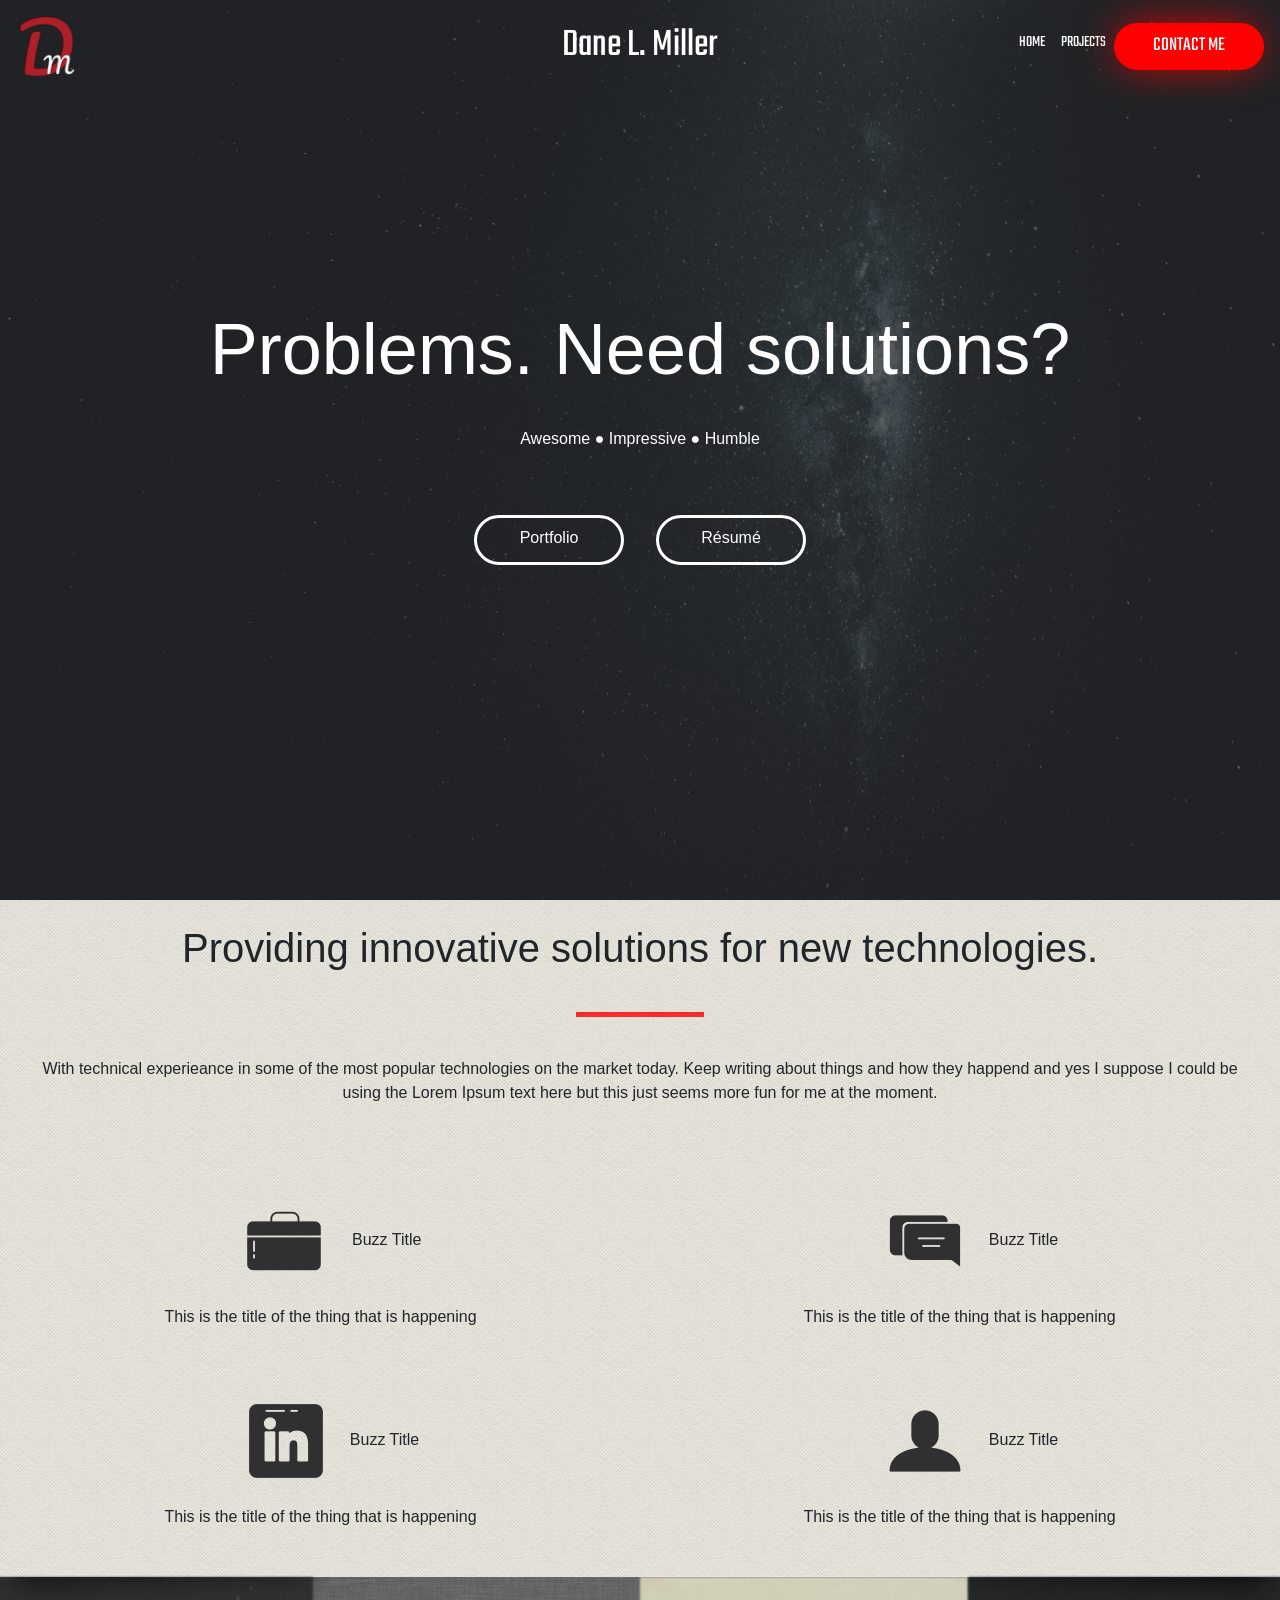
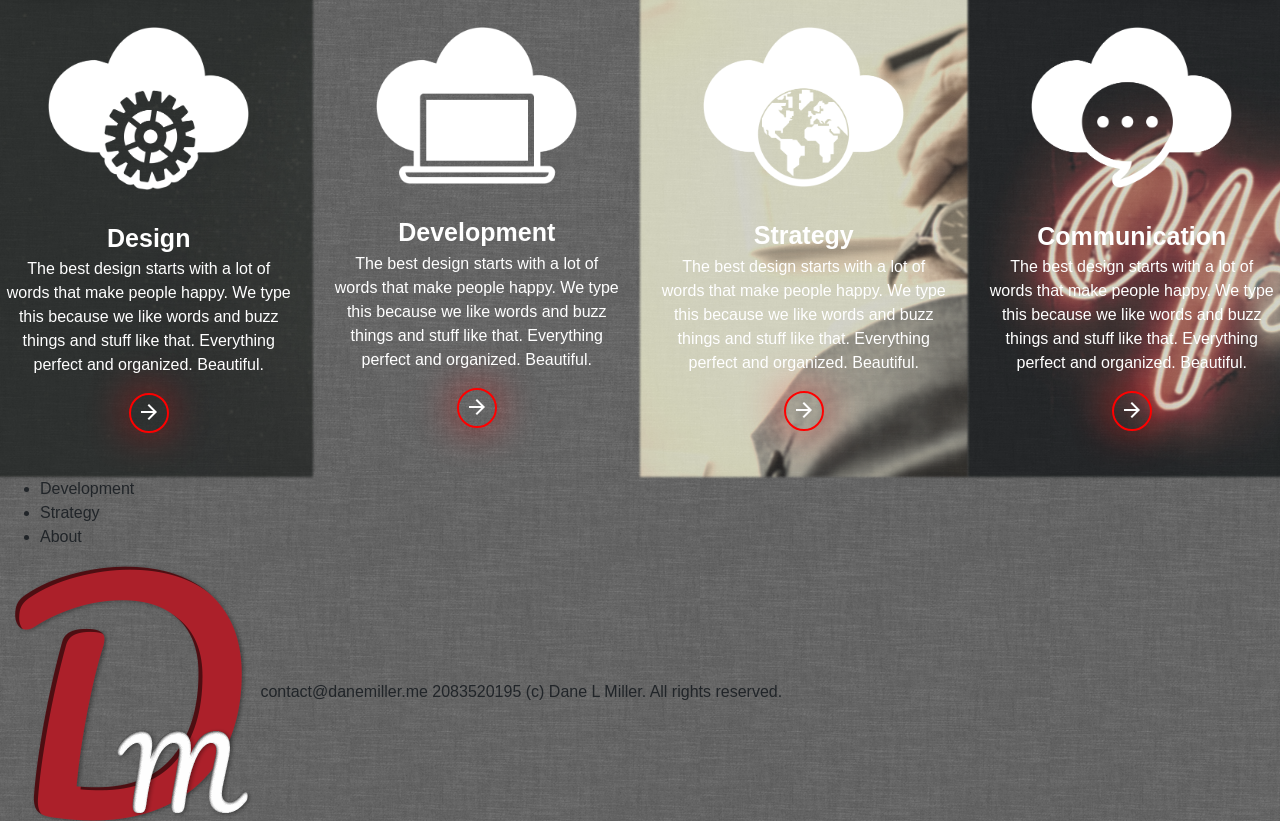
==== index.html @ 10b7a769 "panel design with css backend" ====
<!DOCTYPE html>
<html lang="en">
<head>
    <meta charset="UTF-8">
    <title>Dane L Miller</title>
    <link rel="stylesheet" href="https://maxcdn.bootstrapcdn.com/bootstrap/4.0.0/css/bootstrap.min.css" integrity="sha384-Gn5384xqQ1aoWXA+058RXPxPg6fy4IWvTNh0E263XmFcJlSAwiGgFAW/dAiS6JXm" crossorigin="anonymous" />
    <link href="https://fonts.googleapis.com/icon?family=Material+Icons" rel="stylesheet">
    <link rel="stylesheet" href="css/main.css" />
</head>
<body>


<!--Pre Loader -->
<div id="preloader">
    <div id="status">&nbsp;</div>
</div>


<!-- Header -->
<header>

    <nav class="navbar  navbar-expand-md bg-faded justify-content-center bg-custom-dark fixed-top">
        <a href="/" class="navbar-brand d-flex w-50 mr-auto"><img src="images/logo.png" class="d-inline-block align-center img-logo" alt="">
            </a>
        <button class="navbar-toggler" type="button" data-toggle="collapse" data-target="#collapsingNavbar3">
            <span class="navbar-toggler-icon"></span>
        </button>
        <div class="navbar-collapse collapse w-100" id="collapsingNavbar3">
            <ul class="navbar-nav w-100 justify-content-center">
                <li class="nav-item active">

                </li>
                <li class="nav-item">
                    <a class="nav-link my-name" href="#">Dane L. Miller</a>
                </li>
                <li class="nav-item">

                </li>
            </ul>
            <ul class="nav navbar-nav ml-auto w-100 justify-content-end">
                <li class="nav-item p-2">
                    <a href="#" class="text-uppercase  ">
                        HOME
                    </a>
                </li>
                <li class="nav-item  p-2">
                    <a href="#" class="text-uppercase ">
                        Projects
                    </a>
                </li>
                <li class="nav-item contact-btn">
                    <a href="#" class="text-uppercase">
                    Contact Me
                    </a>
                </li>
            </ul>
        </div>
    </nav>



</header>
<!-- Content -->


<div class="h-100 main-container text-center">

    <div class="h-100 filter-container text-center ">
    </div>
    <div class="h-100 text-center " id="image-holder">
    </div>

    <div class="container d-flex h-100 text-center">
           <div class="row  justify-content-center align-self-center ">

          <div class="col tag-line"> Problems. Need solutions?</div>
               <div class="w-100"></div>
               <div class="col  m-4  justify-content-center align-self-center tag-words">
                   Awesome  &#9679; Impressive &#9679; Humble
               </div>
               <div class="w-100"></div>
               <div class="col  justify-content-center align-self-center tag-buttons">
                   <div class="row  justify-content-center align-self-center m-4">
                   <div class="tag-button m-3 hvr-pulse">Portfolio</div> <div class="tag-button m-3 hvr-pulse" >Résumé</div>
                   </div>
               </div>

           </div>



    </div>
</div>

<div class="container">
    <div class="box effect2">


        <p class="text-center h1 p-4">Providing innovative solutions for new technologies.</p>

        <hr class="break-rule">

        <p class="text-center p-4">With technical experieance in some of the most popular technologies on the market today.
            Keep writing about things and how they happend and yes I suppose
        I could be using the Lorem Ipsum text here but this just seems more fun for me at the moment. </p>



        <div class="d-flex flex-row flex-wrap justify-content-center h-100 text-center">
            <div class="row p-3">
                <div class="col m-3">
                <img src="images/icon-case.png" alt=""> <span>Buzz Title</span>
                    <p>This is the title of the thing that is happening</p>
                 </div>
                <div class="col m-3">
                    <img src="images/icon-comm.png" alt=""><span>Buzz Title</span>
                    <p>This is the title of the thing that is happening</p>
                </div>
                <div class="w-100 "></div>
                <div class="col m-3">
                    <img src="images/icon-linkedin.png" alt=""><span>Buzz Title</span>
                    <p>This is the title of the thing that is happening</p>
                </div>
                <div class="col m-3">
                    <img src="images/icon-person.png" alt=""><span>Buzz Title</span>
                    <p>This is the title of the thing that is happening</p>
                </div>
                <!--<div class="col">-->
                    <!--<img src="images/icon-web.png" alt="">-->
                <!--</div>-->
                <!--<div class="col">-->
                    <!--<img src="images/icon-html.png" alt="">-->
                <!--</div>-->
                <!--<div class="col">-->
                    <!--<img src="images/icon-css.png" alt="">-->
                <!--</div>-->
                <!--<div class="col">-->
                    <!--<img src="images/icon-java.png" alt="">-->
                <!--</div>-->

                <!--<div class="col">-->
                    <!--<img src="images/icon-jquery.png" alt="">-->
                <!--</div>-->
                <!--<div class="col">-->
                    <!--<img src="images/icon-node.png" alt="">-->
                <!--</div>-->

            </div>
        </div>
</div>
</div>


<div id="panels" class="container">

    <div class="row h-75 text-center">
        <div class="col-lg-3 col-sm-6 col-12 panel design-panel hvr-shutter-out-vertical">
            <img src="images/icon-gear.png" alt="" >
            <span>Design</span>
            <p>The best design starts with a lot of words that make people happy. We type this because we like words
            and buzz things and stuff like that. Everything perfect and organized. Beautiful. </p>
            <div class="more-btn"><i class="material-icons">arrow_forward</i></div>
        </div>
        <div class="col-lg-3 col-sm-6 col-12 panel development-panel hvr-shutter-out-vertical">
            <img src="images/icon-laptop.png" alt="">
            <span>Development</span>
            <p>The best design starts with a lot of words that make people happy. We type this because we like words
                and buzz things and stuff like that. Everything perfect and organized. Beautiful. </p>
            <div class="more-btn"><i class="material-icons">arrow_forward</i></div>
        </div>
        <div class="col-lg-3 col-sm-6 col-12 panel strategy-panel hvr-shutter-out-vertical">
            <img src="images/icon-globe.png" alt="">
            <span>Strategy</span>
            <p>The best design starts with a lot of words that make people happy. We type this because we like words
                and buzz things and stuff like that. Everything perfect and organized. Beautiful. </p>
            <div class="more-btn"><i class="material-icons">arrow_forward</i></div>
        </div>
        <div class="col-lg-3 col-sm-6 col-12 panel comm-panel hvr-shutter-out-vertical">
            <img src="images/icon-speech.png" alt="" class="img-fluid">
            <span>Communication</span>
            <p>The best design starts with a lot of words that make people happy. We type this because we like words
                and buzz things and stuff like that. Everything perfect and organized. Beautiful. </p>
            <div class="more-btn"><i class="material-icons">arrow_forward</i></div>
        </div>
    </div>

</div>

<!-- Footer -->
<footer>
<div>

    <ul>
        <li>Development</li>
        <li>Strategy</li>
        <li>About</li>
    </ul>

    <img src="images/logo.png" alt="Dane Miller">

    contact@danemiller.me

    2083520195

    (c) Dane L Miller. All rights reserved.


</div>

</footer>


<script
        src="https://code.jquery.com/jquery-3.3.1.min.js"
        integrity="sha256-FgpCb/KJQlLNfOu91ta32o/NMZxltwRo8QtmkMRdAu8="
        crossorigin="anonymous"></script>
<script src="https://cdnjs.cloudflare.com/ajax/libs/popper.js/1.12.9/umd/popper.min.js" integrity="sha384-ApNbgh9B+Y1QKtv3Rn7W3mgPxhU9K/ScQsAP7hUibX39j7fakFPskvXusvfa0b4Q" crossorigin="anonymous"></script>
<script src="https://maxcdn.bootstrapcdn.com/bootstrap/4.0.0/js/bootstrap.min.js" integrity="sha384-JZR6Spejh4U02d8jOt6vLEHfe/JQGiRRSQQxSfFWpi1MquVdAyjUar5+76PVCmYl" crossorigin="anonymous"></script>
<script src="js/main.js"></script>
</body>
</html>
---- css/main.css ----
@import url('https://fonts.googleapis.com/css?family=Teko');

html, body {

    background: url("../images/drk-box.png");
    /*background-size: cover;*/
    position: relative;
    z-index:-2;
    height: 100%;
    padding: 0;
    margin: 0;

}


body {
    overflow: hidden;
}


/* Preloader */

#preloader {
    position: fixed;
    top: 0;
    left: 0;
    right: 0;
    bottom: 0;
    background-color: #fff;
    /* change if the mask should have another color then white */
    z-index: 99;
    /* makes sure it stays on top */
}

#status {
    width: 200px;
    height: 200px;
    position: absolute;
    left: 50%;
    /* centers the loading animation horizontally one the screen */
    top: 50%;
    /* centers the loading animation vertically one the screen */
    background-image: url(https://raw.githubusercontent.com/niklausgerber/PreLoadMe/master/img/status.gif);
    /* path to your loading animation */
    background-repeat: no-repeat;
    background-position: center;
    margin: -100px 0 0 -100px;
    /* is width and height divided by two */
}





.container {
    width: 100%;
    max-width: 4000px;
    padding: 0;
    margin: 0;
}

.bg-custom-dark {
    background-color: transparent;
    /*background: url("../images/drk-box.png");*/
}

#image-holder {
    position: absolute;
    height: 100%;
    width: 100%;
    z-index: -2 !important;
    padding: 0;
    margin: 0;
}

.filter-container {
    background-color: rgba(40, 38, 39, 0.70);
    position: absolute;
    height: 100%;
    width: 100%;
    padding: 0;
    margin: 0;
    z-index: -1 !important;
}

.break-rule {
    width: 10%;
    color: #f00;
    background-color: #f00;
    height: 4px;
    opacity: 0.8;
}

nav {
    font-family: 'Teko', sans-serif;
}
.my-name {
    color: #fff;
    font-size: 40px;

}

.main-container {
    /*background-color: rgba(255,255,255,0.9);*/
    background: url("../images/astro-bg.jpg");
    background-size: cover;
    position: relative;
    z-index:-2;
    color: #fff;

}





.box {
    width:100%;
    background:#FFF;
    background: url("../images/bg-paper.png");
    margin:0;
    padding: 0;
}

.box h3{
    text-align:center;
    position:relative;
    top:80px;
}

.effect2
{
    position: relative;
}
.effect2:before, .effect2:after
{
    z-index: -1;
    position: absolute;
    content: "";
    bottom: 15px;
    left: 10px;
    width: 50%;
    top: 80%;
    max-width:300px;
    background: #777;
    -webkit-box-shadow: 0 15px 30px #000;
    -moz-box-shadow: 0 15px 30px #000;
    box-shadow: 0 15px 30px #000;
    -webkit-transform: rotate(-3deg);
    -moz-transform: rotate(-3deg);
    -o-transform: rotate(-3deg);
    -ms-transform: rotate(-3deg);
    transform: rotate(-3deg);
}
.effect2:after
{
    -webkit-transform: rotate(3deg);
    -moz-transform: rotate(3deg);
    -o-transform: rotate(3deg);
    -ms-transform: rotate(3deg);
    transform: rotate(3deg);
    right: 10px;
    left: auto;
}


nav a {
    color: #fff;

}


.img-logo  {
    width: 60px;
    height: 60px;
}

.contact-btn {
    background-color: red;
    border: 3px solid red;
    color: #fff;
    border-radius: 25px;
    width: 150px;
    text-align: center;
    line-height: 40px;
    -webkit-box-shadow: -1px -1px 44px -6px rgba(255,0,0,1);
    -moz-box-shadow: -1px -1px 44px -6px rgba(255,0,0,1);
    box-shadow: -1px -1px 44px -6px rgba(255,0,0,1);

}

.tag-button {
    background-color: transparent;
    border: 3px solid #fff;
    color: #fff;
    border-radius: 25px;
    width: 150px;
    height:50px;
    line-height: 40px;
    -webkit-box-shadow: -1px -1px 44px -6px rgba(255,255,255,1);
    -moz-box-shadow: -1px -1px 44px -6px rgba(255,255,255,1);
    box-shadow: -1px -1px 44px -6px rgba(255,255,255,1);


}

.tag-button:hover {
    background-color: rgba(200,0,0,0.75);
    -webkit-box-shadow: -1px -1px 44px -6px rgba(255,0,0,1);
    -moz-box-shadow: -1px -1px 44px -6px rgba(255,0,0,1);
    box-shadow: -1px -1px 44px -6px rgba(255,0,0,1);
    cursor: pointer;

}

.contact-btn a {
    color: #fff;
    font-size: 20px;
    text-decoration: none;
    cursor: pointer;
}

.tag-line {
    font-size: 72px;

}

.panel {
    border: 0;
    color: #fff;
    min-height: 500px;
    padding: 20px;
    position: relative;

}

.panel img {
    width: 70%;
    margin: 30px;
}

.panel span {
    font-weight: bold;
    font-size: 25px;

}

.design-panel::after {

    background-color: #000000;
    background: url("../images/astro-bg.jpg");
    background-size: cover;
    position: absolute;
    top: 0;
    left: 0;
    bottom: 0;
    right: 0;
    z-index: -2;
    content: "";
    opacity: 0.7;

    -webkit-filter: blur(5px);
    -moz-filter: blur(5px);
    -o-filter: blur(5px);
    -ms-filter: blur(5px);
    filter: blur(1px) sepia(60%);
}



.development-panel::after {
    background: url("../images/hipster.jpg");
    background-size: cover;
    position: absolute;
    top: 0;
    left: 0;
    bottom: 0;
    right: 0;
    z-index: -2;
    content: "";
    opacity: 0.7;
    -webkit-filter: blur(5px);
    -moz-filter: blur(5px);
    -o-filter: blur(5px);
    -ms-filter: blur(5px);
    filter: blur(1px) sepia(60%);
}
.comm-panel::after {
    background: url("../images/24hours.jpg");
    background-size: cover;
    position: absolute;
    top: 0;
    left: 0;
    bottom: 0;
    right: 0;
    z-index: -2;
    content: "";
    opacity: 0.7;
    -webkit-filter: blur(5px);
    -moz-filter: blur(5px);
    -o-filter: blur(5px);
    -ms-filter: blur(5px);
    filter: blur(1px) sepia(60%);
}
.strategy-panel::after {
    background: url("../images/time.jpg");
    background-size: cover;
    position: absolute;
    top: 0;
    left: 0;
    bottom: 0;
    right: 0;
    z-index: -2;
    content: "";
    opacity: 0.7;
    -webkit-filter: blur(5px);
    -moz-filter: blur(5px);
    -o-filter: blur(5px);
    -ms-filter: blur(5px);
    filter: blur(1px) sepia(60%);
}

.more-btn {
    
    border: 2px solid red;
    -webkit-border-radius: 50%;
    -moz-border-radius: 50%;
    border-radius: 50%;
    width: 40px;
    height: 40px;
    line-height: 3.0;
    margin-left: auto;
    margin-right: auto;

    -webkit-box-shadow: -1px -1px 44px -6px rgba(255,0,0,1);
    -moz-box-shadow: -1px -1px 44px -6px rgba(255,0,0,1);
    box-shadow: -1px -1px 44px -6px rgba(255,0,0,1);
    cursor: pointer;

}
/* Shutter Out Vertical */
.hvr-shutter-out-vertical {
    display: inline-block;
    vertical-align: middle;
    -webkit-transform: perspective(1px) translateZ(0);
    transform: perspective(1px) translateZ(0);
    box-shadow: 0 0 1px rgba(0, 0, 0, 0);
    position: relative;
    -webkit-transition-property: color;
    transition-property: color;
    -webkit-transition-duration: 0.3s;
    transition-duration: 0.3s;
}
.hvr-shutter-out-vertical:before {
    content: "";
    position: absolute;
    z-index: -1;
    top: 0;
    bottom: 0;
    left: 0;
    right: 0;
    opacity: 1;
    background: #d11b1a;
    -webkit-transform: scaleY(0);
    transform: scaleY(0);
    -webkit-transform-origin: 50%;
    transform-origin: 50%;
    -webkit-transition-property: transform;
    transition-property: transform;
    -webkit-transition-duration: 0.3s;
    transition-duration: 0.3s;
    -webkit-transition-timing-function: ease-out;
    transition-timing-function: ease-out;
}

#panels:before {
    content: "";
    z-index: 1;
    background-color: rgba(0,0,0,0.5);

}
.hvr-shutter-out-vertical:hover, .hvr-shutter-out-vertical:focus, .hvr-shutter-out-vertical:active {
    color: white;
}
.hvr-shutter-out-vertical:hover:before, .hvr-shutter-out-vertical:focus:before, .hvr-shutter-out-vertical:active:before {
    -webkit-transform: scaleY(1);
    transform: scaleY(1);
}




/* Pulse */
@-webkit-keyframes hvr-pulse {
    25% {
        -webkit-transform: scale(1.1);
        transform: scale(1.1);
    }
    75% {
        -webkit-transform: scale(0.9);
        transform: scale(0.9);
    }
}
@keyframes hvr-pulse {
    25% {
        -webkit-transform: scale(1.1);
        transform: scale(1.1);
    }
    75% {
        -webkit-transform: scale(0.9);
        transform: scale(0.9);
    }
}
.hvr-pulse {
    display: inline-block;
    vertical-align: middle;
    -webkit-transform: perspective(1px) translateZ(0);
    transform: perspective(1px) translateZ(0);
    box-shadow: 0 0 1px rgba(0, 0, 0, 0);
}
.hvr-pulse:hover, .hvr-pulse:focus, .hvr-pulse:active {
    -webkit-animation-name: hvr-pulse;
    animation-name: hvr-pulse;
    -webkit-animation-duration: 1s;
    animation-duration: 1s;
    -webkit-animation-timing-function: linear;
    animation-timing-function: linear;
    -webkit-animation-iteration-count: infinite;
    animation-iteration-count: infinite;
}


footer {
    width: 100%;
    min-height: 300px;
}
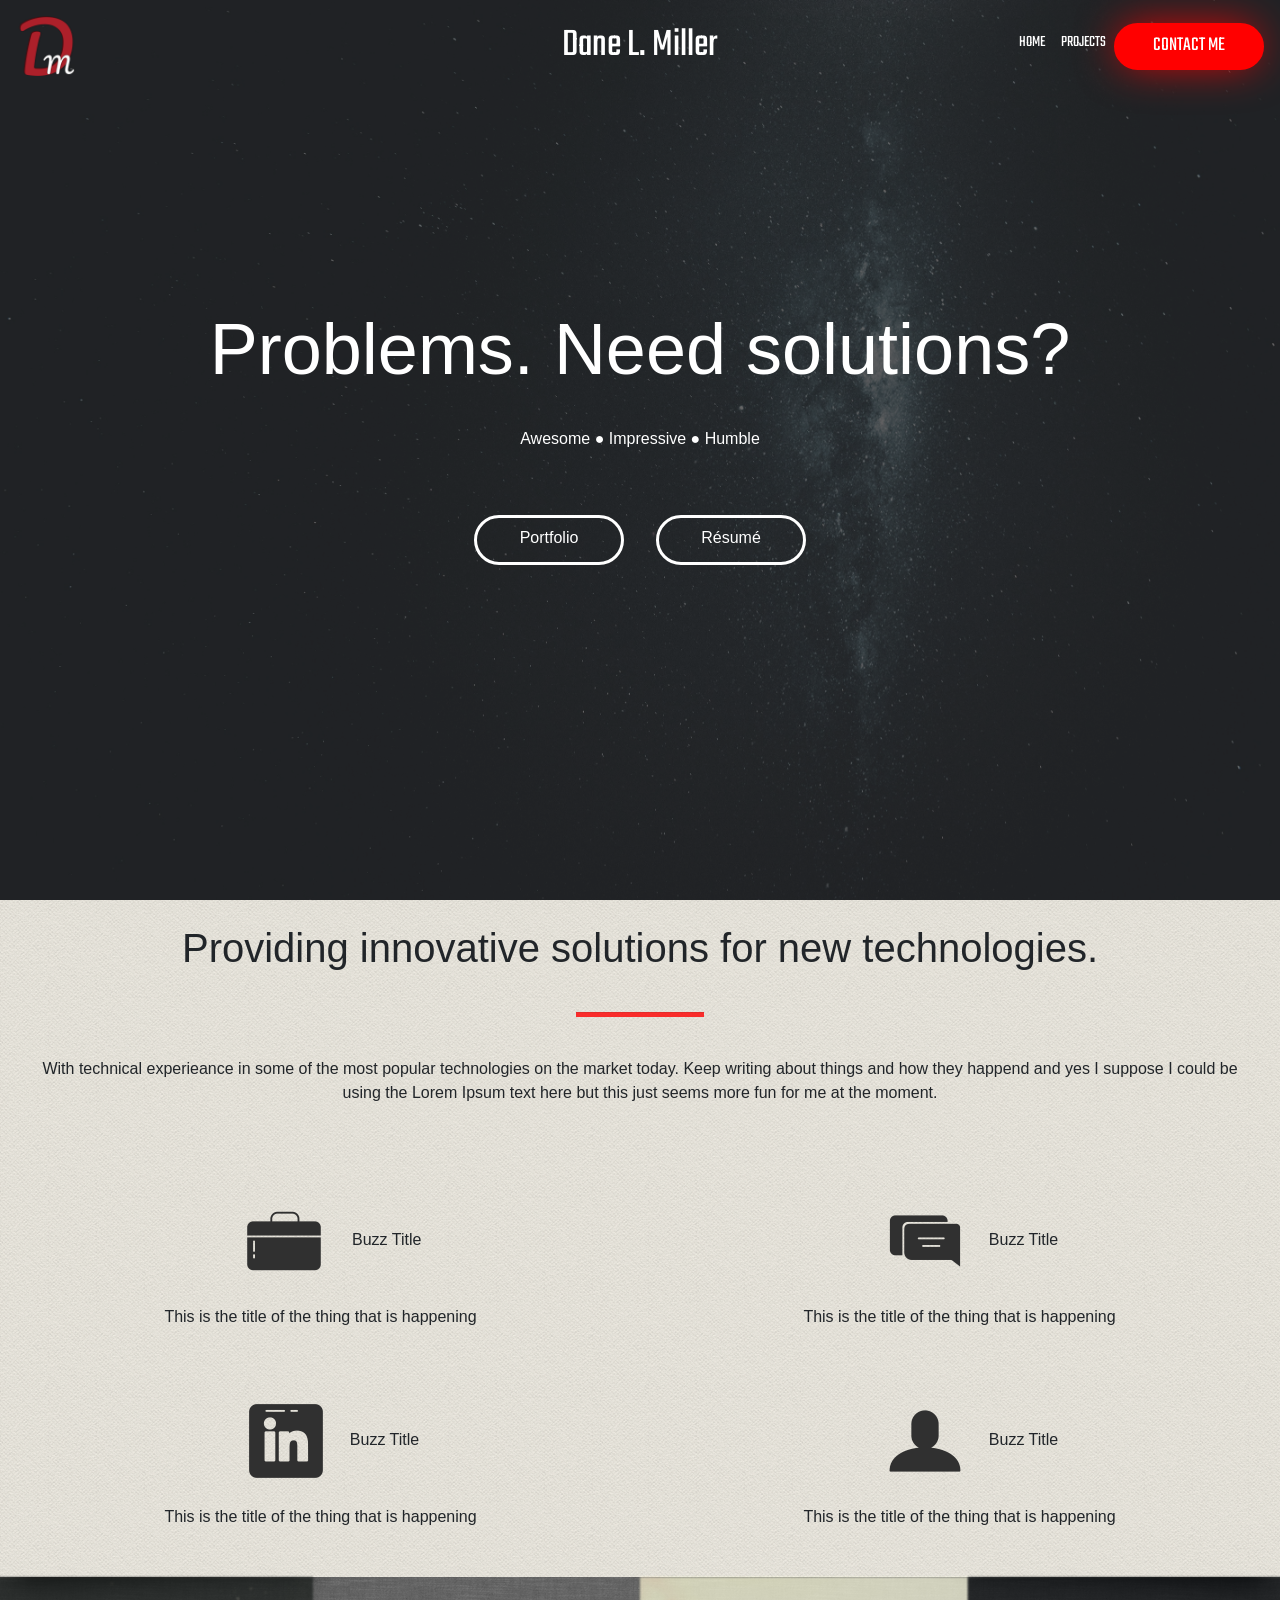
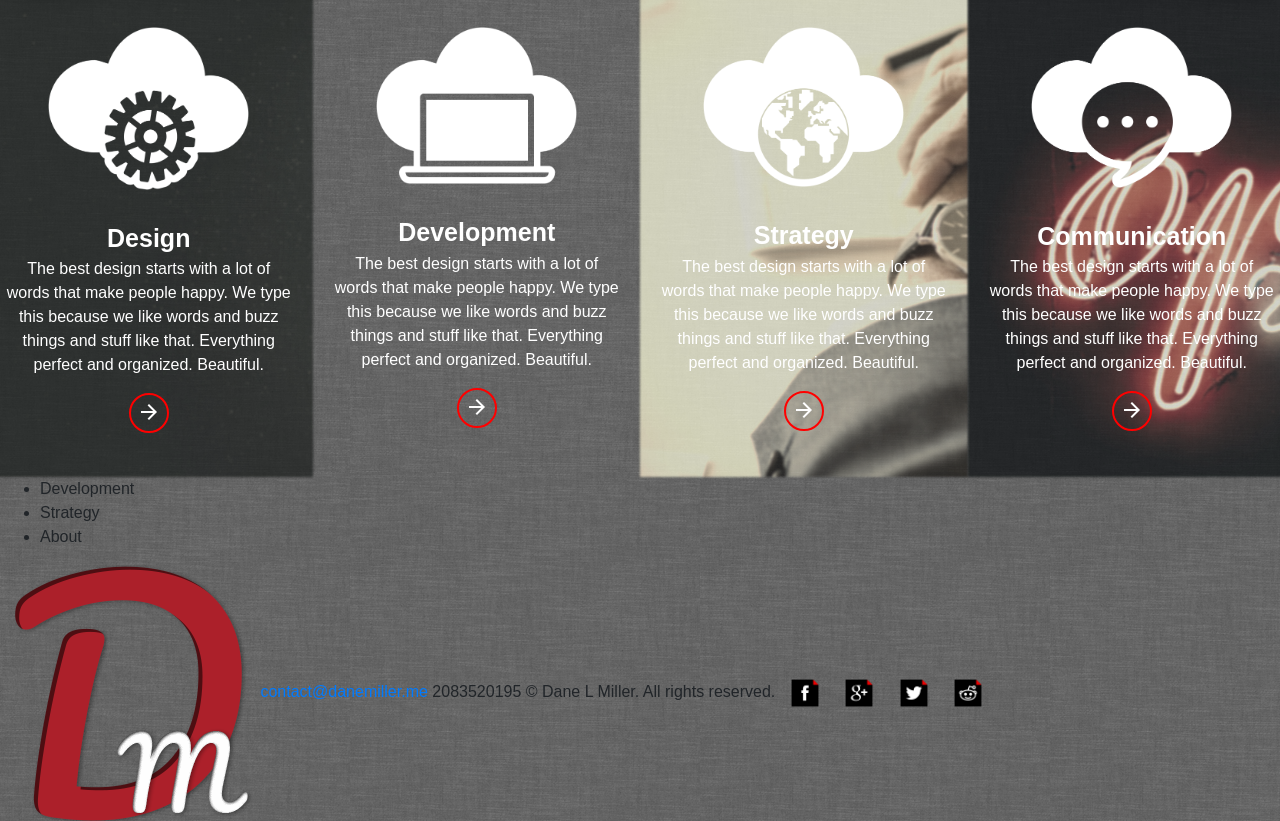
==== commit 429dad1a: "adding more icons, css styling further page design" ====
--- a/index.html
+++ b/index.html
@@ -30,7 +30,7 @@
                 <li class="nav-item active">
 
                 </li>
-                <li class="nav-item">
+                <li class="nav-item hvr-underline-from-center">
                     <a class="nav-link my-name" href="#">Dane L. Miller</a>
                 </li>
                 <li class="nav-item">
@@ -38,18 +38,18 @@
                 </li>
             </ul>
             <ul class="nav navbar-nav ml-auto w-100 justify-content-end">
-                <li class="nav-item p-2">
+                <li class="nav-item p-2 hvr-underline-from-center">
                     <a href="#" class="text-uppercase  ">
                         HOME
                     </a>
                 </li>
-                <li class="nav-item  p-2">
+                <li class="nav-item  p-2 hvr-underline-from-center">
                     <a href="#" class="text-uppercase ">
                         Projects
                     </a>
                 </li>
-                <li class="nav-item contact-btn">
-                    <a href="#" class="text-uppercase">
+                <li class="nav-item contact-btn ">
+                    <a href="#" class="text-uppercase ">
                     Contact Me
                     </a>
                 </li>
@@ -159,28 +159,28 @@
             <span>Design</span>
             <p>The best design starts with a lot of words that make people happy. We type this because we like words
             and buzz things and stuff like that. Everything perfect and organized. Beautiful. </p>
-            <div class="more-btn"><i class="material-icons">arrow_forward</i></div>
+            <div class="more-btn  hvr-pulse"><i class="material-icons">arrow_forward</i></div>
         </div>
         <div class="col-lg-3 col-sm-6 col-12 panel development-panel hvr-shutter-out-vertical">
             <img src="images/icon-laptop.png" alt="">
             <span>Development</span>
             <p>The best design starts with a lot of words that make people happy. We type this because we like words
                 and buzz things and stuff like that. Everything perfect and organized. Beautiful. </p>
-            <div class="more-btn"><i class="material-icons">arrow_forward</i></div>
+            <div class="more-btn  hvr-pulse"><i class="material-icons">arrow_forward</i></div>
         </div>
         <div class="col-lg-3 col-sm-6 col-12 panel strategy-panel hvr-shutter-out-vertical">
             <img src="images/icon-globe.png" alt="">
             <span>Strategy</span>
             <p>The best design starts with a lot of words that make people happy. We type this because we like words
                 and buzz things and stuff like that. Everything perfect and organized. Beautiful. </p>
-            <div class="more-btn"><i class="material-icons">arrow_forward</i></div>
+            <div class="more-btn  hvr-pulse"><i class="material-icons">arrow_forward</i></div>
         </div>
         <div class="col-lg-3 col-sm-6 col-12 panel comm-panel hvr-shutter-out-vertical">
             <img src="images/icon-speech.png" alt="" class="img-fluid">
             <span>Communication</span>
             <p>The best design starts with a lot of words that make people happy. We type this because we like words
                 and buzz things and stuff like that. Everything perfect and organized. Beautiful. </p>
-            <div class="more-btn"><i class="material-icons">arrow_forward</i></div>
+            <div class="more-btn  hvr-pulse"><i class="material-icons">arrow_forward</i></div>
         </div>
     </div>
 
@@ -198,12 +198,16 @@
 
     <img src="images/logo.png" alt="Dane Miller">
 
-    contact@danemiller.me
+    <a href="#">contact@danemiller.me</a>
 
     2083520195
 
-    (c) Dane L Miller. All rights reserved.
-
+    &copy; Dane L Miller. All rights reserved.
+
+   <div class="hvr-outline-in"> <img src="images/logo-fb-black.png" alt="Facebook"  class="logo-img "></div>
+    <div class="hvr-outline-in"> <img src="images/logo-gplus-black.png" alt="Google Plus" class="logo-img "></div>
+        <div class="hvr-outline-in"> <img src="images/logo-twitter.png" alt="Twitter"  class="logo-img "></div>
+            <div class="hvr-outline-in"> <img src="images/logo-reddit.png" alt="Reddit"  class="logo-img "></div>
 
 </div>
 
--- a/css/main.css
+++ b/css/main.css
@@ -430,6 +430,79 @@
 }
 
 
+/* Outline In */
+.hvr-outline-in {
+    display: inline-block;
+    vertical-align: middle;
+    -webkit-transform: perspective(1px) translateZ(0);
+    transform: perspective(1px) translateZ(0);
+    box-shadow: 0 0 1px rgba(0, 0, 0, 0);
+    position: relative;
+    margin: 10px;
+    cursor: pointer;
+}
+.hvr-outline-in:before {
+    pointer-events: none;
+    content: '';
+    position: absolute;
+    border: #d11b1a solid 4px;
+    top: -10px;
+    right: -10px;
+    bottom: -10px;
+    left: -10px;
+    opacity: 0;
+    -webkit-transition-duration: 0.3s;
+    transition-duration: 0.3s;
+    -webkit-transition-property: top, right, bottom, left;
+    transition-property: top, right, bottom, left;
+}
+.hvr-outline-in:hover:before, .hvr-outline-in:focus:before, .hvr-outline-in:active:before {
+    top: -4px;
+    right: -4px;
+    bottom: -4px;
+    left: -4px;
+    opacity: 0.7;
+
+}
+
+/* Underline From Center */
+.hvr-underline-from-center {
+    display: inline-block;
+    vertical-align: middle;
+    -webkit-transform: perspective(1px) translateZ(0);
+    transform: perspective(1px) translateZ(0);
+    box-shadow: 0 0 1px rgba(0, 0, 0, 0);
+    position: relative;
+    overflow: hidden;
+}
+.hvr-underline-from-center:before {
+    content: "";
+    position: absolute;
+    z-index: -1;
+    left: 51%;
+    right: 51%;
+    bottom: 0;
+    background: #d11b1a;
+    height: 4px;
+    -webkit-transition-property: left, right;
+    transition-property: left, right;
+    -webkit-transition-duration: 0.3s;
+    transition-duration: 0.3s;
+    -webkit-transition-timing-function: ease-out;
+    transition-timing-function: ease-out;
+}
+.hvr-underline-from-center:hover:before, .hvr-underline-from-center:focus:before, .hvr-underline-from-center:active:before {
+    left: 0;
+    right: 0;
+}
+
+footer .logo-img {
+    width: 30px;
+    height: 30px;
+    margin: 0;
+    padding: 0;
+}
+
 footer {
     width: 100%;
     min-height: 300px;
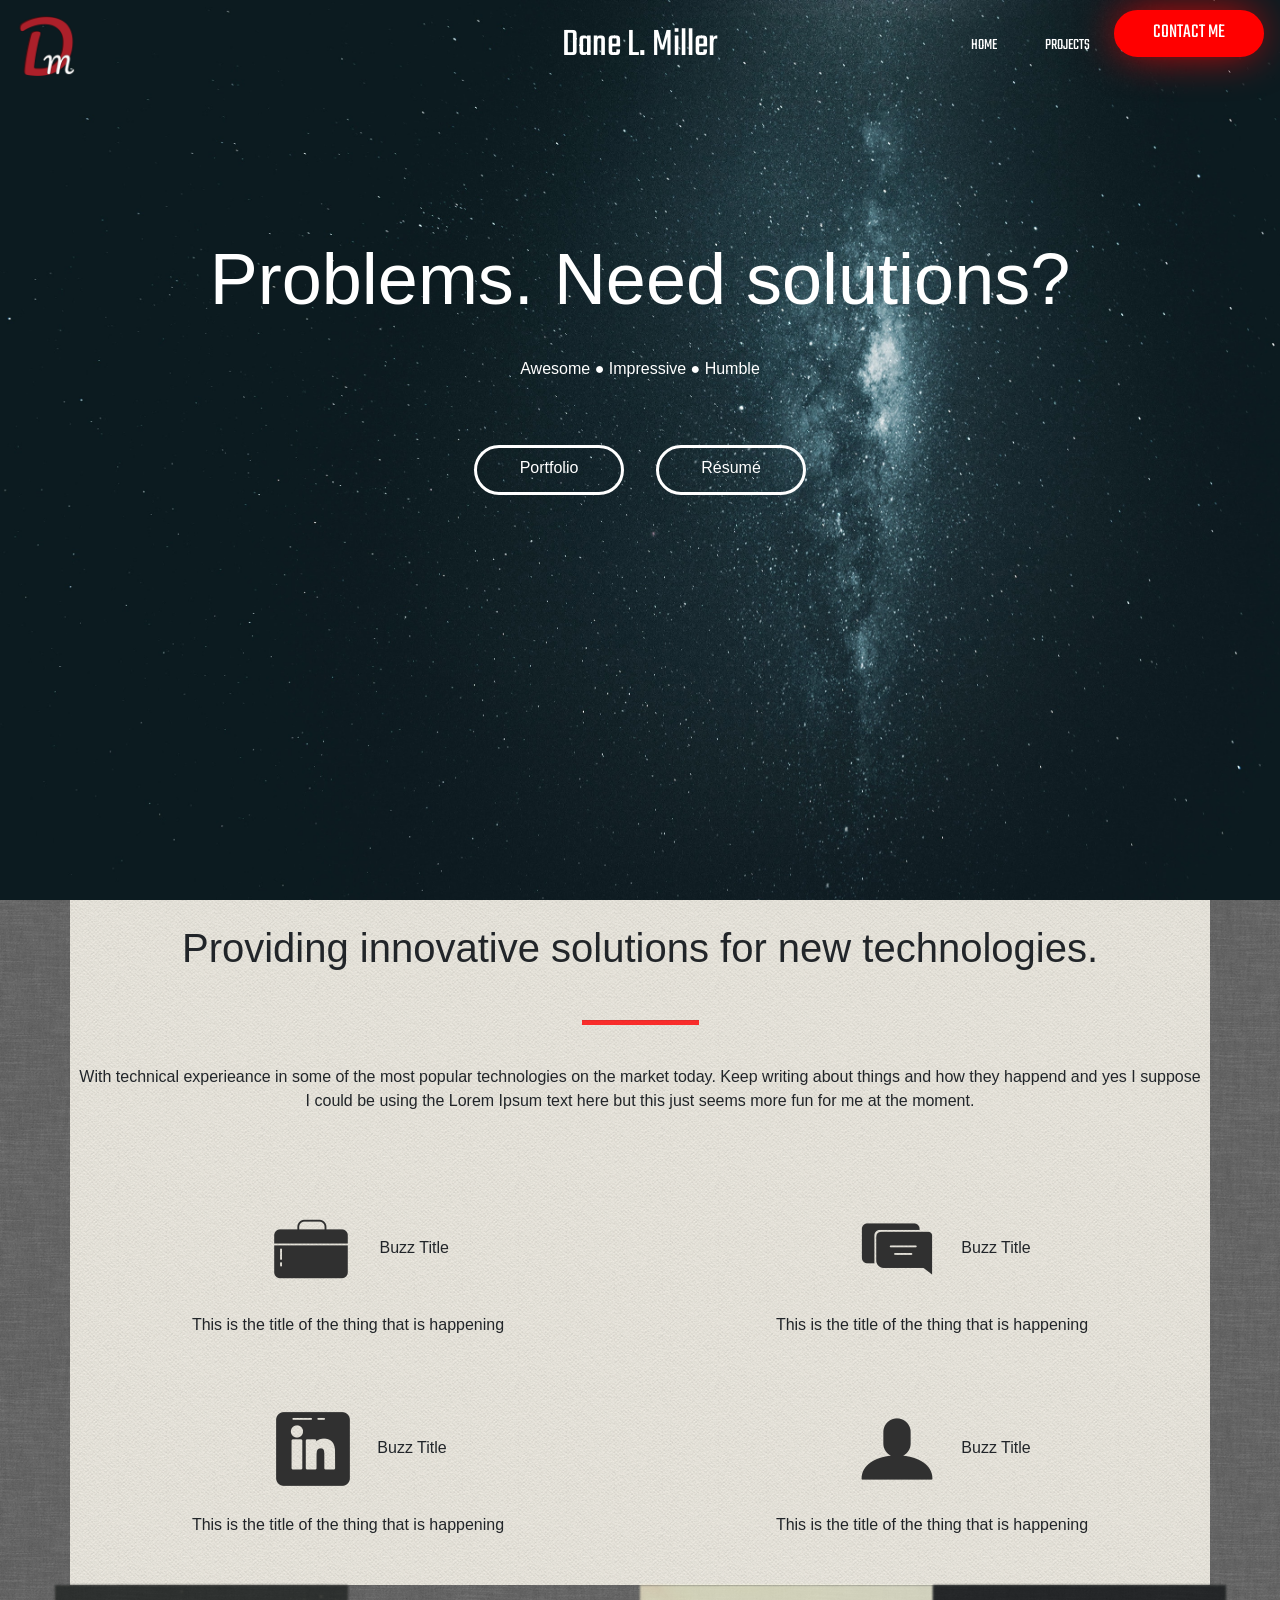
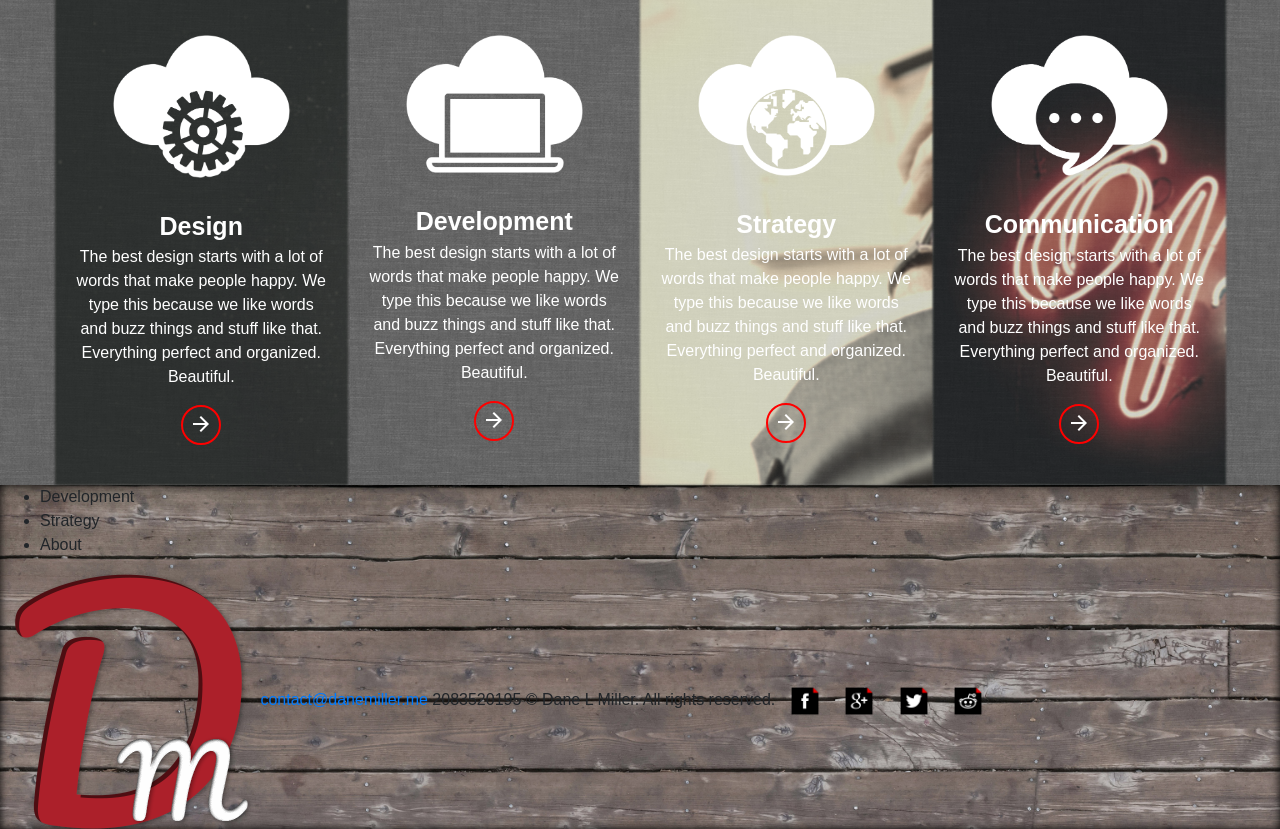
==== commit c0b9380a: "css stylings and fixes" ====
--- a/index.html
+++ b/index.html
@@ -38,20 +38,21 @@
                 </li>
             </ul>
             <ul class="nav navbar-nav ml-auto w-100 justify-content-end">
-                <li class="nav-item p-2 hvr-underline-from-center">
-                    <a href="#" class="text-uppercase  ">
-                        HOME
+                <li class="nav-item p-2 m-3">
+                    <a href="#" class="text-uppercase hvr-underline-from-center ">
+                        Home
                     </a>
                 </li>
-                <li class="nav-item  p-2 hvr-underline-from-center">
-                    <a href="#" class="text-uppercase ">
+                <li class="nav-item  p-2 m-3 ">
+                    <a href="#" class="text-uppercase hvr-underline-from-center">
                         Projects
                     </a>
                 </li>
-                <li class="nav-item contact-btn ">
-                    <a href="#" class="text-uppercase ">
-                    Contact Me
-                    </a>
+                <li class="nav-item">
+                    <div class="contact-btn"> <a href="#" class="text-uppercase">
+                        Contact Me
+                    </a></div>
+
                 </li>
             </ul>
         </div>
@@ -63,23 +64,21 @@
 <!-- Content -->
 
 
-<div class="h-100 main-container text-center">
+<div class="h-100 main-container  mx-auto w-100 text-center">
 
     <div class="h-100 filter-container text-center ">
     </div>
     <div class="h-100 text-center " id="image-holder">
     </div>
 
-    <div class="container d-flex h-100 text-center">
+    <div class="container h-100 text-center mx-auto center-container">
            <div class="row  justify-content-center align-self-center ">
 
-          <div class="col tag-line"> Problems. Need solutions?</div>
-               <div class="w-100"></div>
-               <div class="col  m-4  justify-content-center align-self-center tag-words">
+          <div class="col-12 tag-line "> Problems. Need solutions?</div>
+               <div class="col-12 m-4  justify-content-center align-self-center tag-words">
                    Awesome  &#9679; Impressive &#9679; Humble
                </div>
-               <div class="w-100"></div>
-               <div class="col  justify-content-center align-self-center tag-buttons">
+               <div class="col-12 justify-content-center align-self-center tag-buttons">
                    <div class="row  justify-content-center align-self-center m-4">
                    <div class="tag-button m-3 hvr-pulse">Portfolio</div> <div class="tag-button m-3 hvr-pulse" >Résumé</div>
                    </div>
@@ -87,16 +86,14 @@
 
            </div>
 
-
-
-    </div>
-</div>
-
-<div class="container">
-    <div class="box effect2">
-
-
-        <p class="text-center h1 p-4">Providing innovative solutions for new technologies.</p>
+    </div>
+</div>
+
+<div class="container mx-auto box">
+    <div class="row">
+
+
+        <p class="text-center h1 p-4 w-100">Providing innovative solutions for new technologies.</p>
 
         <hr class="break-rule">
 
@@ -151,7 +148,7 @@
 </div>
 
 
-<div id="panels" class="container">
+<div id="panels" class="container mx-auto">
 
     <div class="row h-75 text-center">
         <div class="col-lg-3 col-sm-6 col-12 panel design-panel hvr-shutter-out-vertical">
--- a/css/main.css
+++ b/css/main.css
@@ -54,7 +54,6 @@
 
 .container {
     width: 100%;
-    max-width: 4000px;
     padding: 0;
     margin: 0;
 }
@@ -104,10 +103,14 @@
     /*background-color: rgba(255,255,255,0.9);*/
     background: url("../images/astro-bg.jpg");
     background-size: cover;
+    z-index:-2;
+    color: #fff;
+
+}
+
+.center-container {
     position: relative;
-    z-index:-2;
-    color: #fff;
-
+    transform: translateY(25%);
 }
 
 
@@ -128,45 +131,50 @@
     top:80px;
 }
 
-.effect2
-{
-    position: relative;
-}
-.effect2:before, .effect2:after
-{
-    z-index: -1;
-    position: absolute;
-    content: "";
-    bottom: 15px;
-    left: 10px;
-    width: 50%;
-    top: 80%;
-    max-width:300px;
-    background: #777;
-    -webkit-box-shadow: 0 15px 30px #000;
-    -moz-box-shadow: 0 15px 30px #000;
-    box-shadow: 0 15px 30px #000;
-    -webkit-transform: rotate(-3deg);
-    -moz-transform: rotate(-3deg);
-    -o-transform: rotate(-3deg);
-    -ms-transform: rotate(-3deg);
-    transform: rotate(-3deg);
-}
-.effect2:after
-{
-    -webkit-transform: rotate(3deg);
-    -moz-transform: rotate(3deg);
-    -o-transform: rotate(3deg);
-    -ms-transform: rotate(3deg);
-    transform: rotate(3deg);
-    right: 10px;
-    left: auto;
-}
+/*.effect2*/
+/*{*/
+    /*position: relative;*/
+/*}*/
+/*.effect2:before, .effect2:after*/
+/*{*/
+    /*z-index: -1;*/
+    /*position: absolute;*/
+    /*content: "";*/
+    /*bottom: 15px;*/
+    /*left: 10px;*/
+    /*width: 50%;*/
+    /*top: 80%;*/
+    /*max-width:300px;*/
+    /*background: #777;*/
+    /*-webkit-box-shadow: 0 15px 30px #000;*/
+    /*-moz-box-shadow: 0 15px 30px #000;*/
+    /*box-shadow: 0 15px 30px #000;*/
+    /*-webkit-transform: rotate(-3deg);*/
+    /*-moz-transform: rotate(-3deg);*/
+    /*-o-transform: rotate(-3deg);*/
+    /*-ms-transform: rotate(-3deg);*/
+    /*transform: rotate(-3deg);*/
+/*}*/
+/*.effect2:after*/
+/*{*/
+    /*-webkit-transform: rotate(3deg);*/
+    /*-moz-transform: rotate(3deg);*/
+    /*-o-transform: rotate(3deg);*/
+    /*-ms-transform: rotate(3deg);*/
+    /*transform: rotate(3deg);*/
+    /*right: 10px;*/
+    /*left: auto;*/
+/*}*/
 
 
 nav a {
     color: #fff;
 
+}
+
+nav a:hover {
+    color: #fff;
+    text-decoration: none;
 }
 
 
@@ -506,4 +514,10 @@
 footer {
     width: 100%;
     min-height: 300px;
+
+    background: url('../images/bg.jpg');
+    background-size: cover;
+    -moz-box-shadow:    inset 0 0 10px #000000;
+    -webkit-box-shadow: inset 0 0 10px #000000;
+    box-shadow:         inset 0 0 10px #000000;
 }
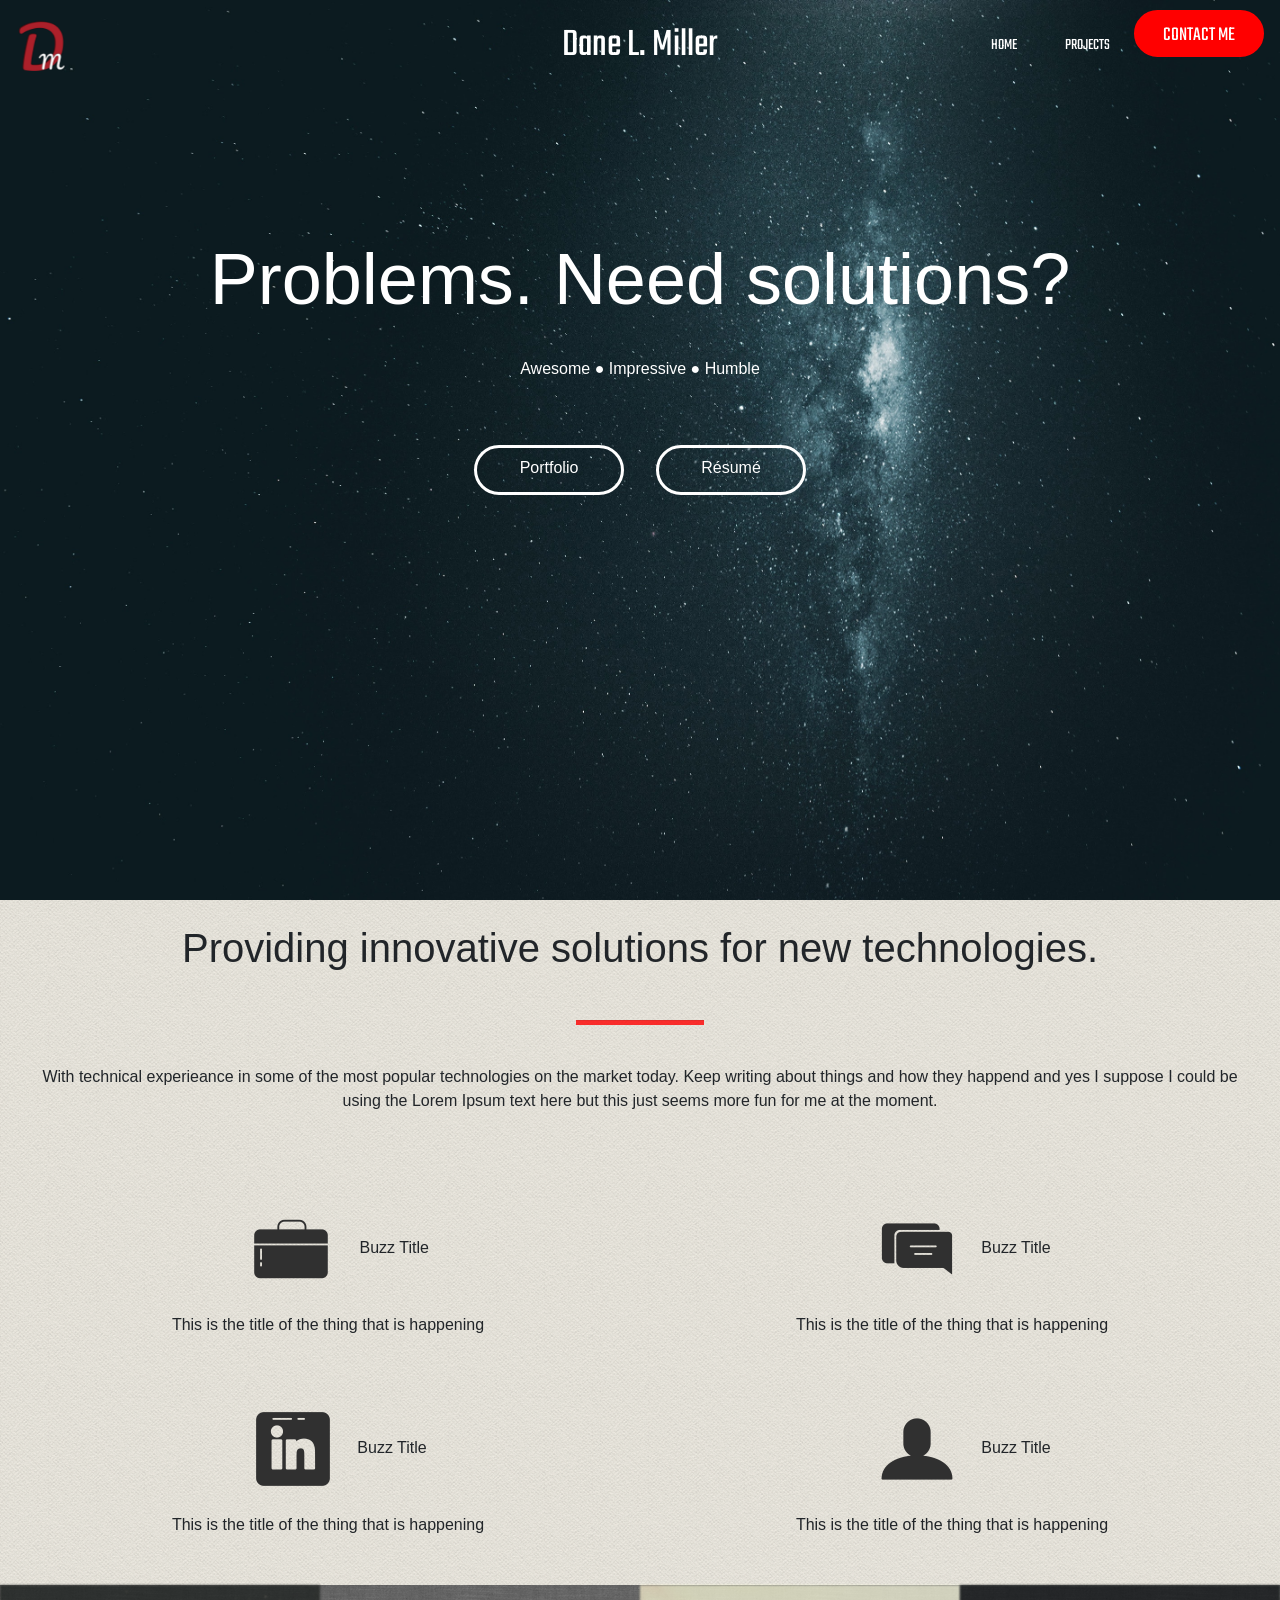
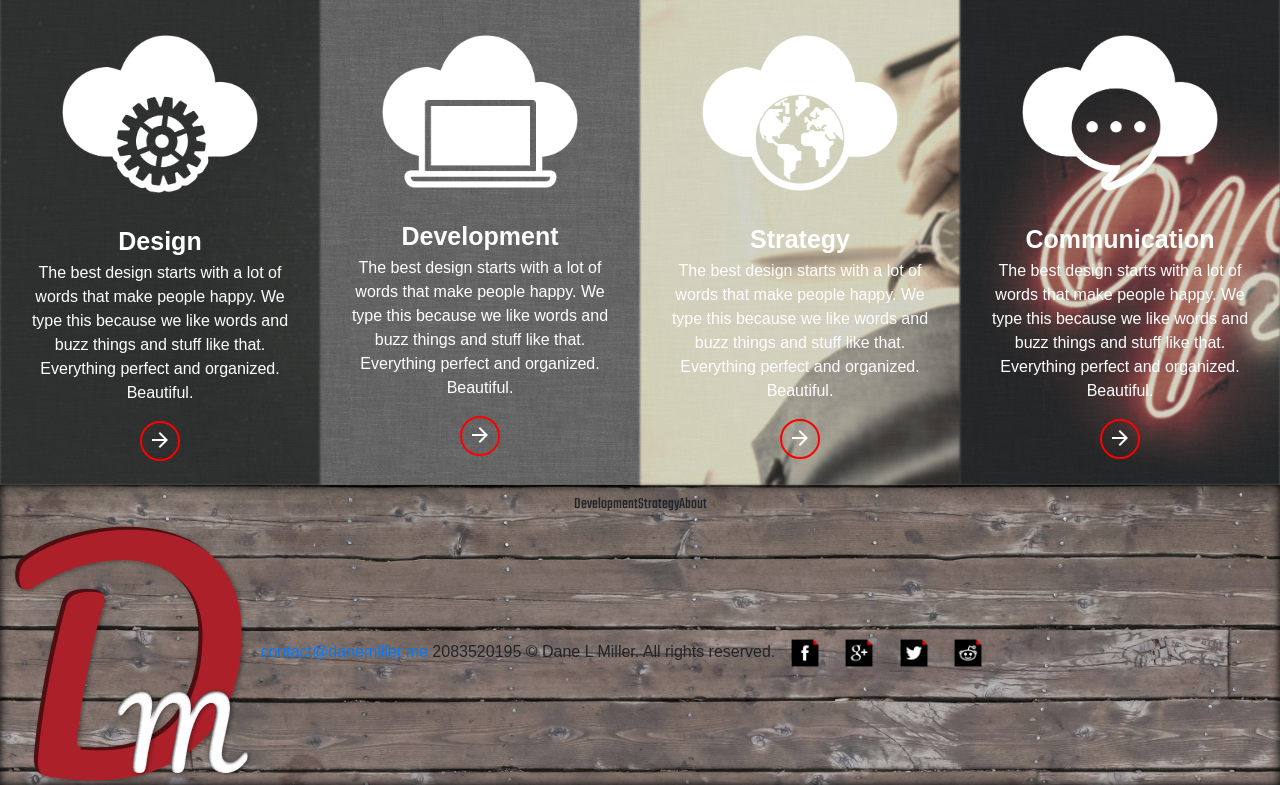
==== commit 91ccdacb: "fixed issue with img loader" ====
--- a/index.html
+++ b/index.html
@@ -15,7 +15,6 @@
     <div id="status">&nbsp;</div>
 </div>
 
-
 <!-- Header -->
 <header>
 
@@ -49,7 +48,7 @@
                     </a>
                 </li>
                 <li class="nav-item">
-                    <div class="contact-btn"> <a href="#" class="text-uppercase">
+                    <div class="contact-btn  hvr-pulse"> <a href="#" class="text-uppercase">
                         Contact Me
                     </a></div>
 
@@ -57,8 +56,6 @@
             </ul>
         </div>
     </nav>
-
-
 
 </header>
 <!-- Content -->
@@ -89,9 +86,8 @@
     </div>
 </div>
 
-<div class="container mx-auto box">
+<div class="w-100 mx-auto box mh-100">
     <div class="row">
-
 
         <p class="text-center h1 p-4 w-100">Providing innovative solutions for new technologies.</p>
 
@@ -113,7 +109,7 @@
                     <img src="images/icon-comm.png" alt=""><span>Buzz Title</span>
                     <p>This is the title of the thing that is happening</p>
                 </div>
-                <div class="w-100 "></div>
+                <div class="w-100"></div>
                 <div class="col m-3">
                     <img src="images/icon-linkedin.png" alt=""><span>Buzz Title</span>
                     <p>This is the title of the thing that is happening</p>
@@ -148,7 +144,7 @@
 </div>
 
 
-<div id="panels" class="container mx-auto">
+<div id="panels" class="w-100 mx-auto">
 
     <div class="row h-75 text-center">
         <div class="col-lg-3 col-sm-6 col-12 panel design-panel hvr-shutter-out-vertical">
@@ -187,11 +183,13 @@
 <footer>
 <div>
 
-    <ul>
-        <li>Development</li>
-        <li>Strategy</li>
-        <li>About</li>
+    <nav class="navbar  navbar-expand-md bg-faded justify-content-center">
+    <ul class="navbar-nav nav w-100 justify-content-center">
+        <li class="nav-item ">Development</li>
+        <li class="nav-item ">Strategy</li>
+        <li class="nav-item">About</li>
     </ul>
+    </nav>
 
     <img src="images/logo.png" alt="Dane Miller">
 
--- a/css/main.css
+++ b/css/main.css
@@ -9,9 +9,7 @@
     height: 100%;
     padding: 0;
     margin: 0;
-
-}
-
+}
 
 body {
     overflow: hidden;
@@ -48,9 +46,8 @@
     /* is width and height divided by two */
 }
 
-
-
-
+/* Fix for issues overflow 100%*/
+.row { margin: 0; padding: 0 }
 
 .container {
     width: 100%;
@@ -67,7 +64,7 @@
     position: absolute;
     height: 100%;
     width: 100%;
-    z-index: -2 !important;
+    z-index: 0 !important;
     padding: 0;
     margin: 0;
 }
@@ -112,9 +109,6 @@
     position: relative;
     transform: translateY(25%);
 }
-
-
-
 
 
 .box {
@@ -179,8 +173,8 @@
 
 
 .img-logo  {
-    width: 60px;
-    height: 60px;
+    width: 50px;
+    height: 50px;
 }
 
 .contact-btn {
@@ -188,9 +182,10 @@
     border: 3px solid red;
     color: #fff;
     border-radius: 25px;
-    width: 150px;
+    width: 130px;
     text-align: center;
-    line-height: 40px;
+    line-height: 35px;
+    padding-top: 5px;
     -webkit-box-shadow: -1px -1px 44px -6px rgba(255,0,0,1);
     -moz-box-shadow: -1px -1px 44px -6px rgba(255,0,0,1);
     box-shadow: -1px -1px 44px -6px rgba(255,0,0,1);
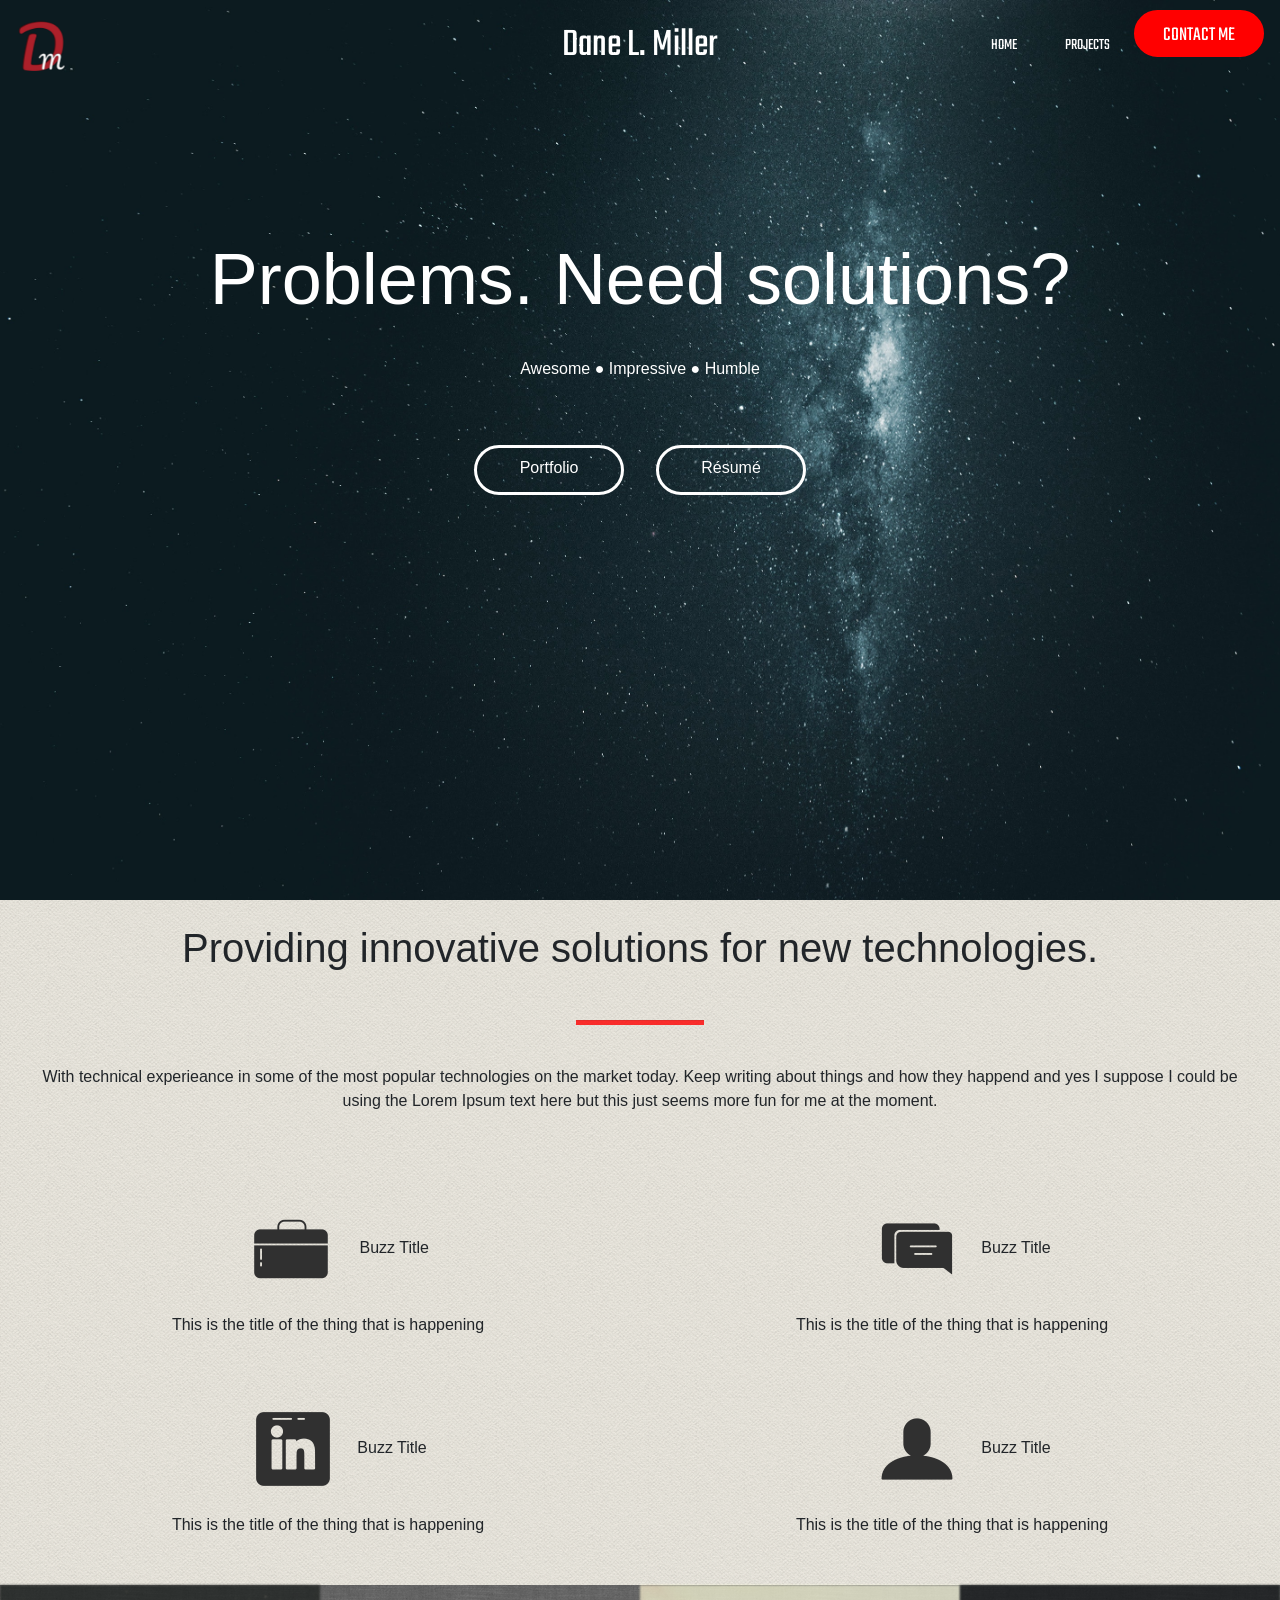
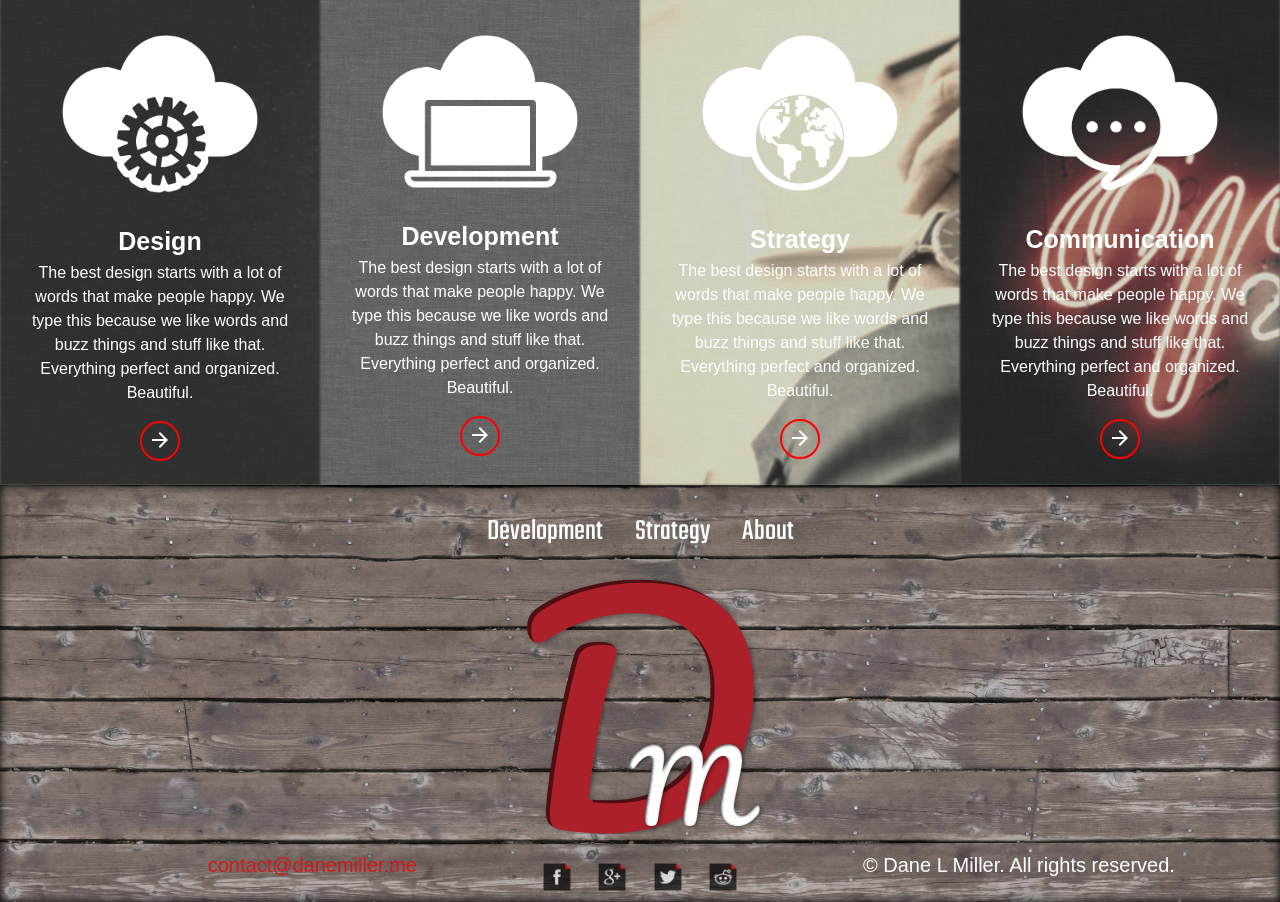
==== commit 942e77be: "develop footers" ====
--- a/index.html
+++ b/index.html
@@ -180,38 +180,44 @@
 </div>
 
 <!-- Footer -->
-<footer>
-<div>
-
-    <nav class="navbar  navbar-expand-md bg-faded justify-content-center">
+<footer >
+<div class="row justify-content-center">
+
+    <nav id="foot-nav" class="navbar  navbar-expand-md bg-faded justify-content-center">
     <ul class="navbar-nav nav w-100 justify-content-center">
-        <li class="nav-item ">Development</li>
-        <li class="nav-item ">Strategy</li>
-        <li class="nav-item">About</li>
+        <li class="nav-item p-3"><a href="#" class="hvr-underline-from-center">Development</a></li>
+        <li class="nav-item p-3"><a href="#" class="hvr-underline-from-center">Strategy</a></li>
+        <li class="nav-item p-3"><a href="#" class="hvr-underline-from-center">About</a></li>
     </ul>
     </nav>
 
-    <img src="images/logo.png" alt="Dane Miller">
-
-    <a href="#">contact@danemiller.me</a>
-
-    2083520195
-
-    &copy; Dane L Miller. All rights reserved.
-
-   <div class="hvr-outline-in"> <img src="images/logo-fb-black.png" alt="Facebook"  class="logo-img "></div>
-    <div class="hvr-outline-in"> <img src="images/logo-gplus-black.png" alt="Google Plus" class="logo-img "></div>
+</div>
+
+    <div class="row justify-content-center">
+
+      <img src="images/logo.png" alt="Dane Miller">
+
+    </div>
+    <div class="d-flex  justify-content-center m-3 flex-wrap">
+        <div class="col text-right align-self-baseline">   <a href="#">contact@danemiller.me</a>
+        </div>
+
+        <div class="col text-center">
+        <div class="hvr-outline-in"> <img src="images/logo-fb-black.png" alt="Facebook"  class="logo-img "></div>
+        <div class="hvr-outline-in"> <img src="images/logo-gplus-black.png" alt="Google Plus" class="logo-img "></div>
         <div class="hvr-outline-in"> <img src="images/logo-twitter.png" alt="Twitter"  class="logo-img "></div>
-            <div class="hvr-outline-in"> <img src="images/logo-reddit.png" alt="Reddit"  class="logo-img "></div>
-
+        <div class="hvr-outline-in"> <img src="images/logo-reddit.png" alt="Reddit"  class="logo-img "></div>
+        </div>
+
+        <div class="col text-left align-self-baseline"><span>&copy; Dane L Miller. All rights reserved.</span>
+        </div>
+    </div>
+    </div>
 </div>
 
 </footer>
 
-
-<script
-        src="https://code.jquery.com/jquery-3.3.1.min.js"
-        integrity="sha256-FgpCb/KJQlLNfOu91ta32o/NMZxltwRo8QtmkMRdAu8="
+<script src="https://code.jquery.com/jquery-3.3.1.min.js" integrity="sha256-FgpCb/KJQlLNfOu91ta32o/NMZxltwRo8QtmkMRdAu8="
         crossorigin="anonymous"></script>
 <script src="https://cdnjs.cloudflare.com/ajax/libs/popper.js/1.12.9/umd/popper.min.js" integrity="sha384-ApNbgh9B+Y1QKtv3Rn7W3mgPxhU9K/ScQsAP7hUibX39j7fakFPskvXusvfa0b4Q" crossorigin="anonymous"></script>
 <script src="https://maxcdn.bootstrapcdn.com/bootstrap/4.0.0/js/bootstrap.min.js" integrity="sha384-JZR6Spejh4U02d8jOt6vLEHfe/JQGiRRSQQxSfFWpi1MquVdAyjUar5+76PVCmYl" crossorigin="anonymous"></script>
--- a/css/main.css
+++ b/css/main.css
@@ -499,20 +499,44 @@
     right: 0;
 }
 
+footer a {
+    color: #d11b1a;
+    font-size: 20px;
+}
+
 footer .logo-img {
     width: 30px;
     height: 30px;
     margin: 0;
     padding: 0;
+    opacity: 0.7;
+}
+
+footer .logo-img:hover {
+    opacity: 1;
 }
 
 footer {
     width: 100%;
     min-height: 300px;
-
+    font-size: 20px;
+
+
+    color: #fff;
     background: url('../images/bg.jpg');
     background-size: cover;
     -moz-box-shadow:    inset 0 0 10px #000000;
     -webkit-box-shadow: inset 0 0 10px #000000;
     box-shadow:         inset 0 0 10px #000000;
+}
+
+
+footer nav a {
+    color: #fff;
+    font-size: 30px;
+}
+
+footer nav {
+   color: #fff;
+    font-size: 30px;
 }
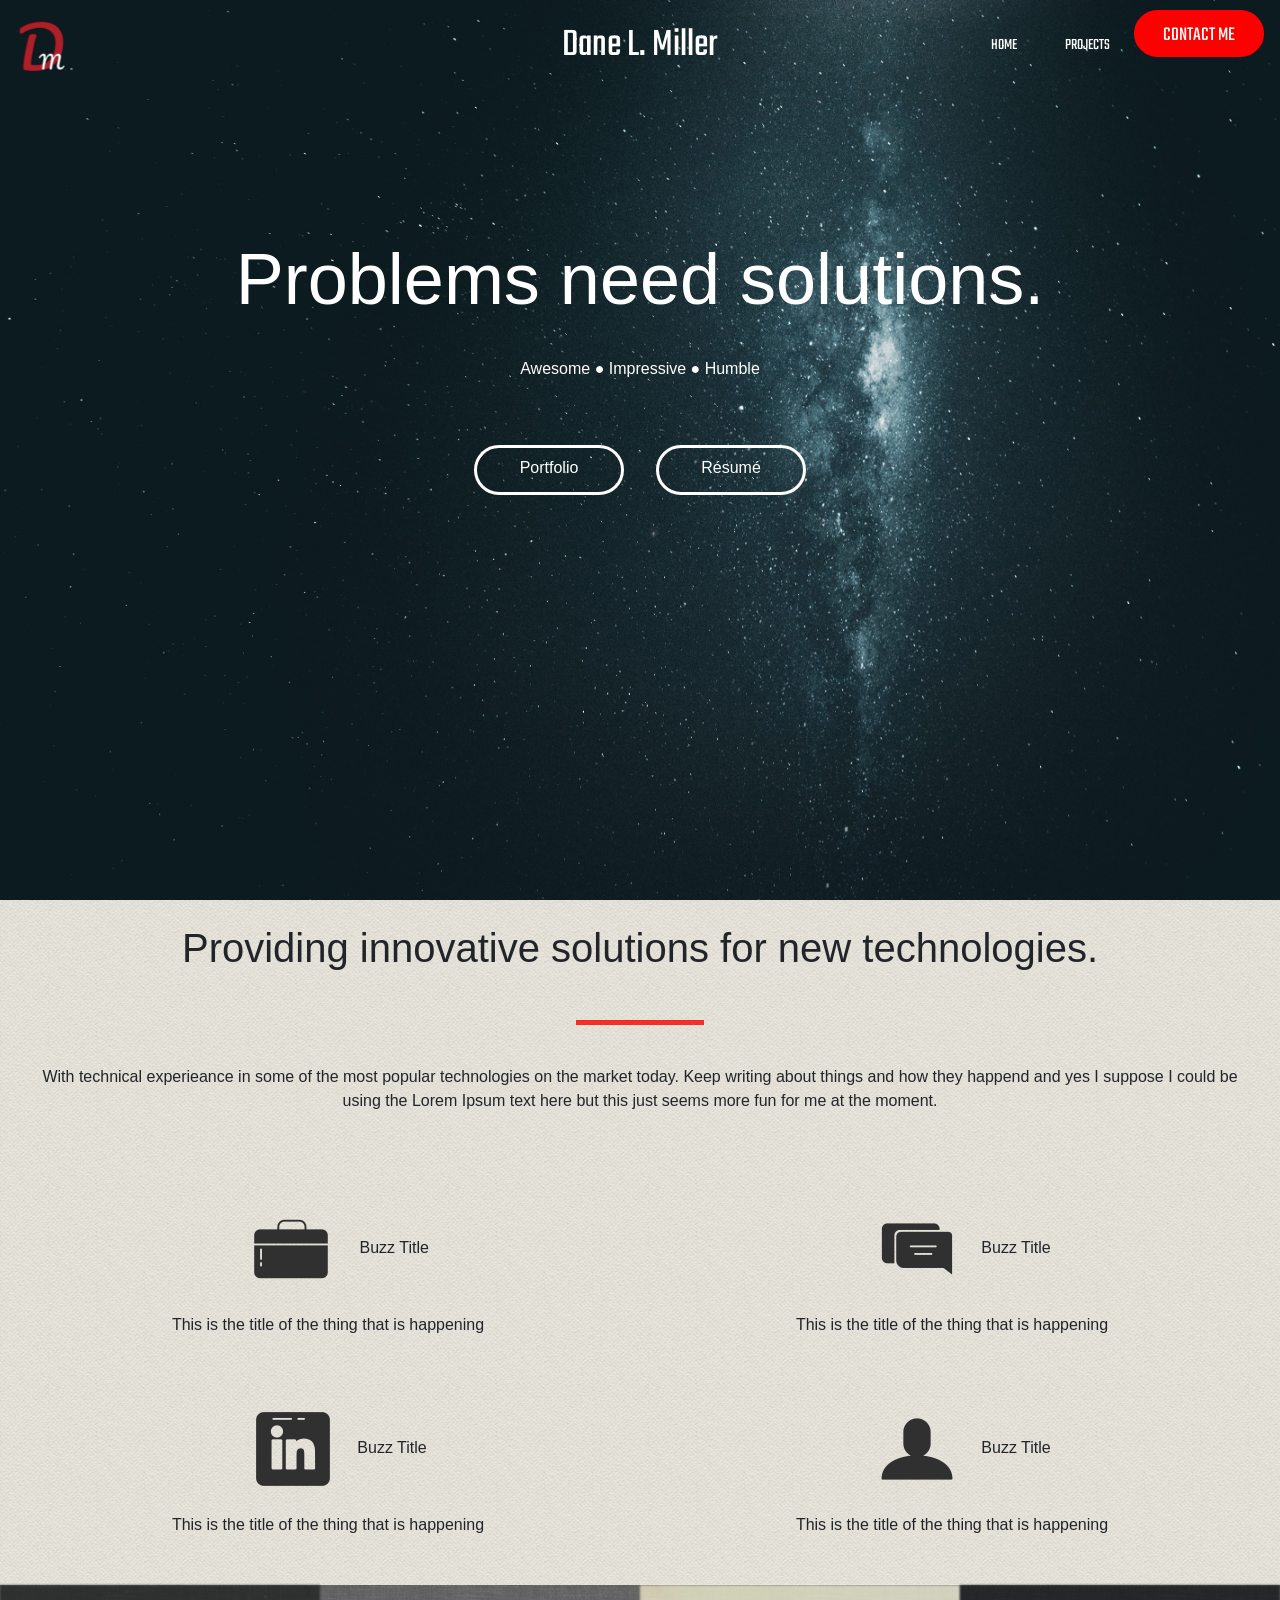
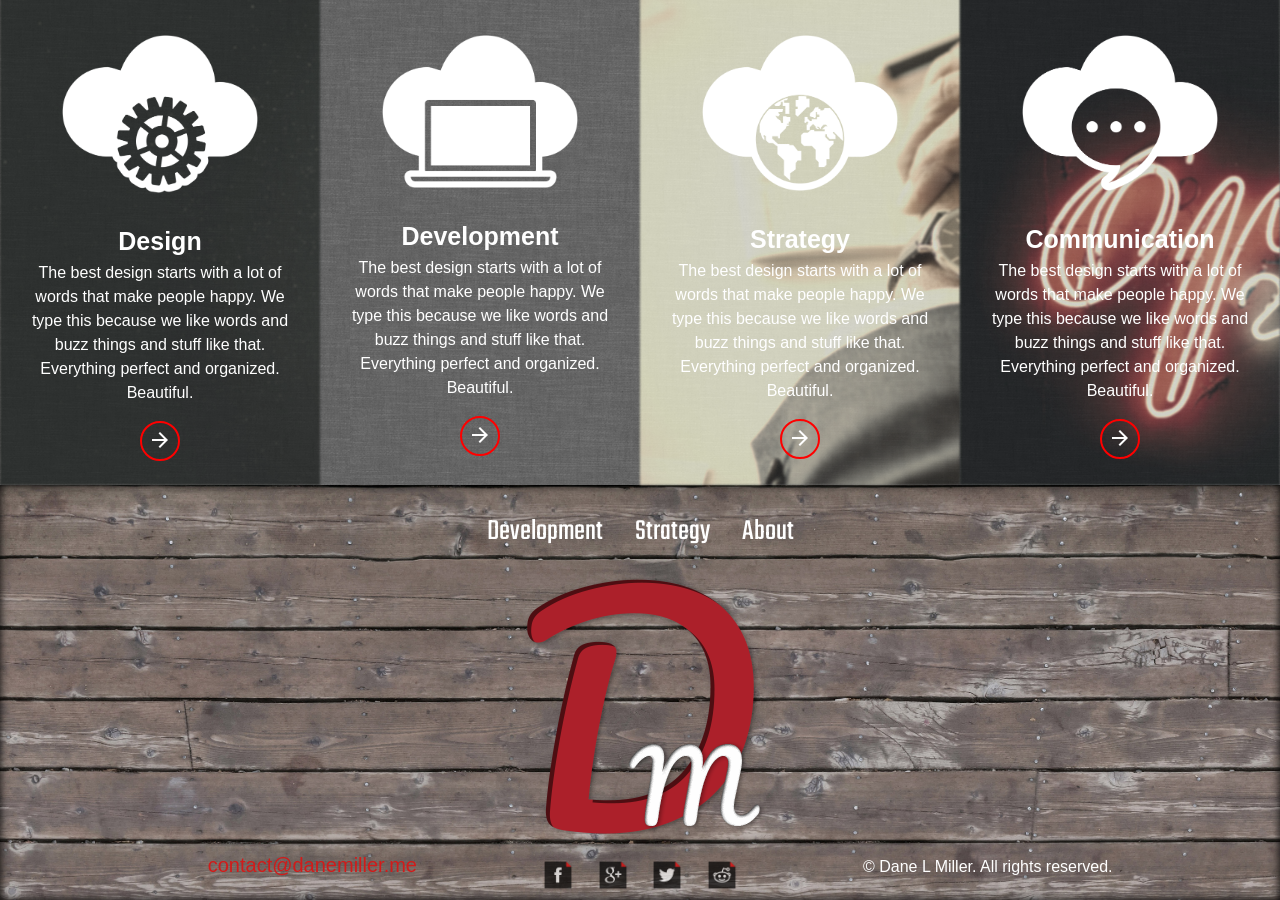
==== commit 8044ddec: "adding portfolio page design and structure" ====
--- a/index.html
+++ b/index.html
@@ -71,7 +71,7 @@
     <div class="container h-100 text-center mx-auto center-container">
            <div class="row  justify-content-center align-self-center ">
 
-          <div class="col-12 tag-line "> Problems. Need solutions?</div>
+          <div class="col-12 tag-line "> Problems need solutions.</div>
                <div class="col-12 m-4  justify-content-center align-self-center tag-words">
                    Awesome  &#9679; Impressive &#9679; Humble
                </div>
@@ -217,8 +217,7 @@
 
 </footer>
 
-<script src="https://code.jquery.com/jquery-3.3.1.min.js" integrity="sha256-FgpCb/KJQlLNfOu91ta32o/NMZxltwRo8QtmkMRdAu8="
-        crossorigin="anonymous"></script>
+<script src="https://code.jquery.com/jquery-3.3.1.min.js" integrity="sha256-FgpCb/KJQlLNfOu91ta32o/NMZxltwRo8QtmkMRdAu8=" crossorigin="anonymous"></script>
 <script src="https://cdnjs.cloudflare.com/ajax/libs/popper.js/1.12.9/umd/popper.min.js" integrity="sha384-ApNbgh9B+Y1QKtv3Rn7W3mgPxhU9K/ScQsAP7hUibX39j7fakFPskvXusvfa0b4Q" crossorigin="anonymous"></script>
 <script src="https://maxcdn.bootstrapcdn.com/bootstrap/4.0.0/js/bootstrap.min.js" integrity="sha384-JZR6Spejh4U02d8jOt6vLEHfe/JQGiRRSQQxSfFWpi1MquVdAyjUar5+76PVCmYl" crossorigin="anonymous"></script>
 <script src="js/main.js"></script>
--- a/css/main.css
+++ b/css/main.css
@@ -341,6 +341,14 @@
     cursor: pointer;
 
 }
+
+.more-btn-abs {
+    position: absolute;
+    left: calc(50% - 20px);
+    top: calc(50% - 10px);
+    background-color: rgba(255,255,255, 0.9);
+    z-index: 200;
+}
 /* Shutter Out Vertical */
 .hvr-shutter-out-vertical {
     display: inline-block;
@@ -381,6 +389,7 @@
     z-index: 1;
     background-color: rgba(0,0,0,0.5);
 
+
 }
 .hvr-shutter-out-vertical:hover, .hvr-shutter-out-vertical:focus, .hvr-shutter-out-vertical:active {
     color: white;
@@ -519,7 +528,7 @@
 footer {
     width: 100%;
     min-height: 300px;
-    font-size: 20px;
+    font-size: 16px;
 
 
     color: #fff;
@@ -539,4 +548,55 @@
 footer nav {
    color: #fff;
     font-size: 30px;
+}
+
+
+/* Porfolio Page */
+
+.fake-browser-ui {
+    padding: 20px 0 0;
+    border-radius: 3px;
+    border-bottom: 2px solid #ccc;
+    background: #ddd;
+    display: inline-block;
+    position: relative;
+    line-height: 0;
+}
+
+.fake-browser-ui .frame {
+    display: block;
+    height: 15px;
+    position: absolute;
+    top: 5px;
+    left: 1px;
+}
+
+.fake-browser-ui:hover:before {
+    content: "";
+    position: absolute;
+    opacity: 0.5;
+    z-index: 100;
+    bottom: 0;
+    background: #d11b1a;
+    height: calc(100% - 20px);
+    width: 100%;
+    -webkit-transition-property: left, right;
+    transition-property: left, right;
+    -webkit-transition-duration: 0.3s;
+    transition-duration: 0.3s;
+    -webkit-transition-timing-function: ease-out;
+    transition-timing-function: ease-out;
+}
+
+.fake-browser-ui span {
+    height: 8px;
+    width: 8px;
+    border-radius: 8px;
+    background-color: #eee;
+    border: 1px solid #dadada;
+    float: left;
+    margin: 0 0 0 4px;
+}
+
+.fake-footer{
 }
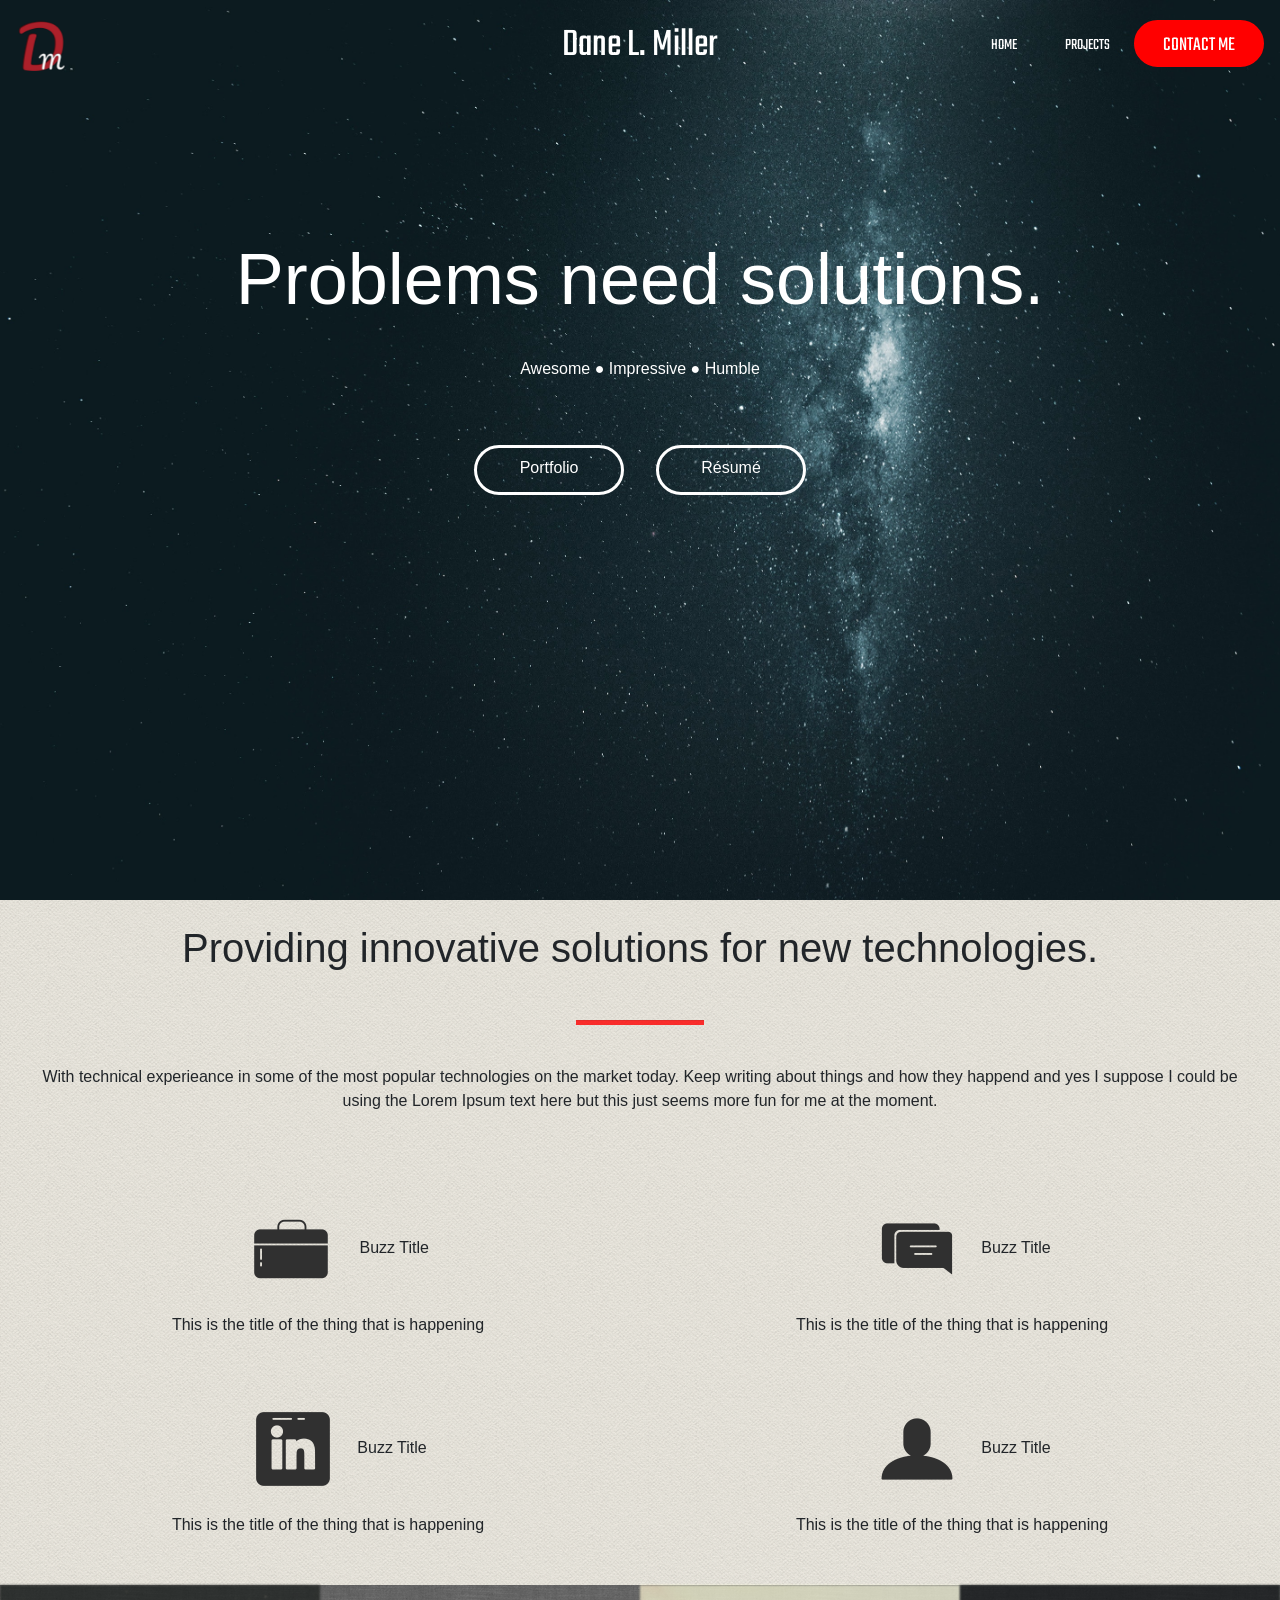
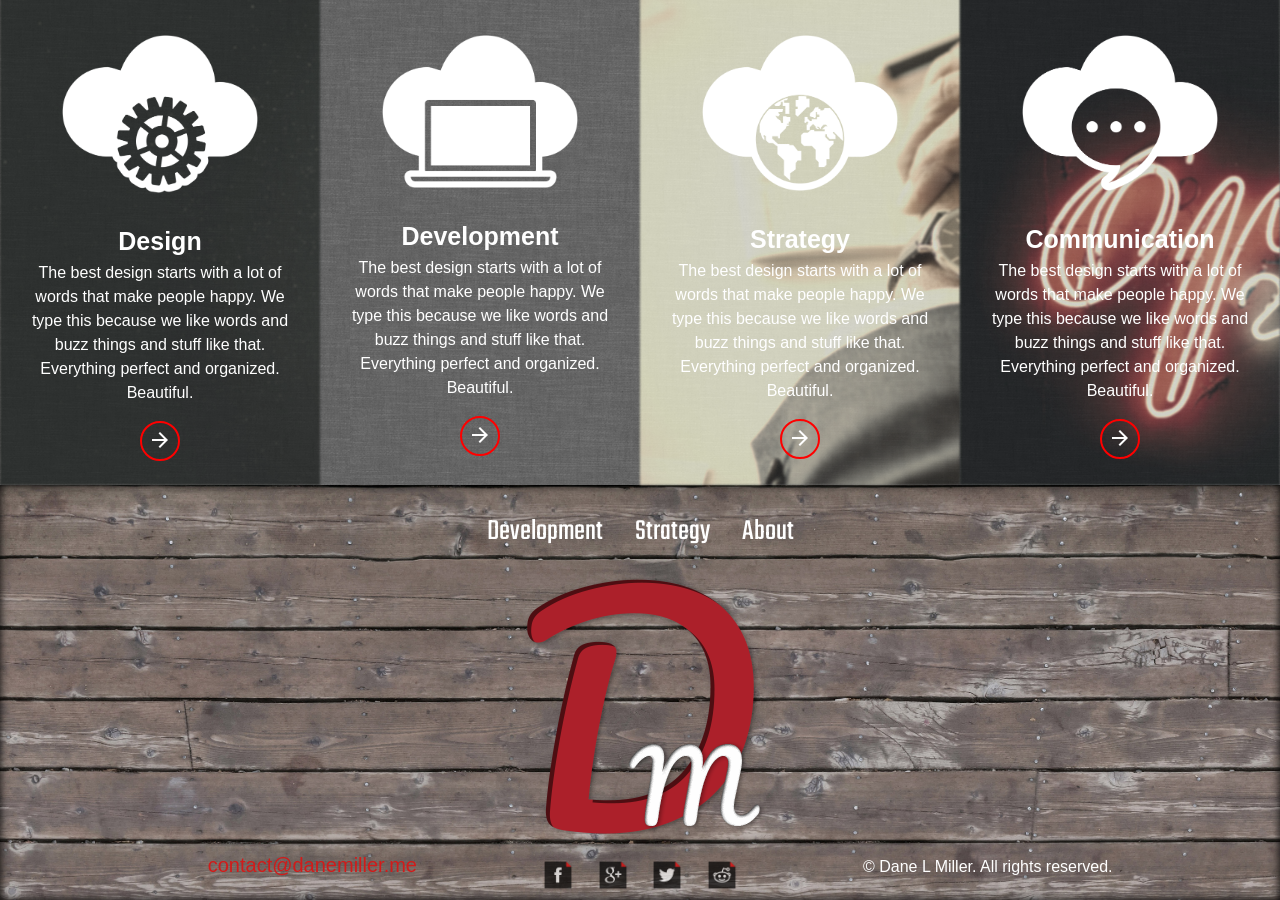
==== commit 2657ddef: "initial resume page design" ====
--- a/index.html
+++ b/index.html
@@ -2,6 +2,7 @@
 <html lang="en">
 <head>
     <meta charset="UTF-8">
+    <meta name="viewport" content="width=device-width, initial-scale=1.0">
     <title>Dane L Miller</title>
     <link rel="stylesheet" href="https://maxcdn.bootstrapcdn.com/bootstrap/4.0.0/css/bootstrap.min.css" integrity="sha384-Gn5384xqQ1aoWXA+058RXPxPg6fy4IWvTNh0E263XmFcJlSAwiGgFAW/dAiS6JXm" crossorigin="anonymous" />
     <link href="https://fonts.googleapis.com/icon?family=Material+Icons" rel="stylesheet">
@@ -69,7 +70,7 @@
     </div>
 
     <div class="container h-100 text-center mx-auto center-container">
-           <div class="row  justify-content-center align-self-center ">
+           <div class="row justify-content-center align-self-center ">
 
           <div class="col-12 tag-line "> Problems need solutions.</div>
                <div class="col-12 m-4  justify-content-center align-self-center tag-words">
--- a/css/main.css
+++ b/css/main.css
@@ -1,4 +1,5 @@
 @import url('https://fonts.googleapis.com/css?family=Teko');
+@import url('https://fonts.googleapis.com/css?family=Gruppo|Lato|Righteous');
 
 html, body {
 
@@ -186,6 +187,7 @@
     text-align: center;
     line-height: 35px;
     padding-top: 5px;
+    margin-top: 10px;
     -webkit-box-shadow: -1px -1px 44px -6px rgba(255,0,0,1);
     -moz-box-shadow: -1px -1px 44px -6px rgba(255,0,0,1);
     box-shadow: -1px -1px 44px -6px rgba(255,0,0,1);
@@ -599,4 +601,167 @@
 }
 
 .fake-footer{
+}
+
+
+
+.paper {
+    background: #fff;
+    margin-top: 50px;
+
+    position: relative;
+    width: 90%;
+    margin-left: auto;
+    margin-right: auto;
+}
+
+.paper h1,h2,h3 {
+
+    font-family: 'Righteous', cursive;
+
+}
+
+.paper h1 {
+    font-size: 10vh;
+}
+
+.paper,
+.paper::before,
+.paper::after {
+    /* Styles to distinguish sheets from one another */
+    box-shadow: 1px 1px 1px rgba(0,0,0,0.25);
+    border: 1px solid #bbb;
+}
+
+.paper::before,
+.paper::after {
+    content: "";
+    position: absolute;
+    height: 95%;
+    width: 99%;
+    background-color: #eee;
+}
+
+.paper::before {
+    right: 15px;
+    top: 0;
+    transform: rotate(-1deg);
+    z-index: -1;
+}
+
+.paper::after {
+    top: 5px;
+    right: -5px;
+    transform: rotate(1deg);
+    z-index: -2;
+}
+
+.left-panel {
+    background-color: #333333;
+    color: #fff;
+    padding-right: 0px;
+    margin-right: 0px;
+}
+
+.left-panel .title {
+    width: 100%;
+}
+
+.left-panel .spaced-row {
+    width: 100%;
+    margin-left: 20%;
+}
+
+.left-panel .info {
+}
+.left-icon {
+    font-size: 40px;
+}
+.header-icon {
+    font-size: 60px;
+    text-align: left;
+    position: absolute;
+    left: 18px;
+    top: 8px;
+}
+
+
+.right-header {
+    margin-top: 20px;
+    margin-left: 10px;
+}
+.flex-column .row {
+    padding: 10px 0;
+}
+
+.years {
+    margin-left: 45px;
+    border-left: 2px solid #000;
+    padding-left: 20px;
+    padding-right: 20px;
+
+}
+
+.time-line {
+    position: absolute;
+    left:  51px;
+    margin-top:3px;
+}
+
+.dot {
+    height: 20px;
+    width: 20px;
+    background-color: #fff;
+    border: 2px solid #000;
+    border-radius: 50%;
+    display: inline-block;
+}
+
+
+.avatar {
+    margin: 20px auto;
+    border:2px solid #fff;
+    border-radius: 50%;
+    -webkit-border-radius:  50%;
+    -moz-border-radius: 50%;
+    -webkit-filter: sepia(40%); /* Safari */
+    filter: sepia(40%);
+
+}
+
+
+.resume-side-hr {
+    border: 0;
+    height: 3px;
+    background: #FFF;
+    width: 80%;
+    align: right;
+
+}
+
+.resume-side-header {
+
+
+}
+
+h3 {
+    width:100%;
+}
+
+h3:after {
+    content: " ";
+    border: 2px solid #fff;
+    margin-top: 15px;
+    margin-bottom: 15px;
+    display: block;
+    max-width: 100%;
+
+}
+
+.resume-main-hr {
+    border: 0;
+    height: 3px;
+    background: #333;
+    background-image: linear-gradient(to right, #ccc, #333, #ccc);
+
 }
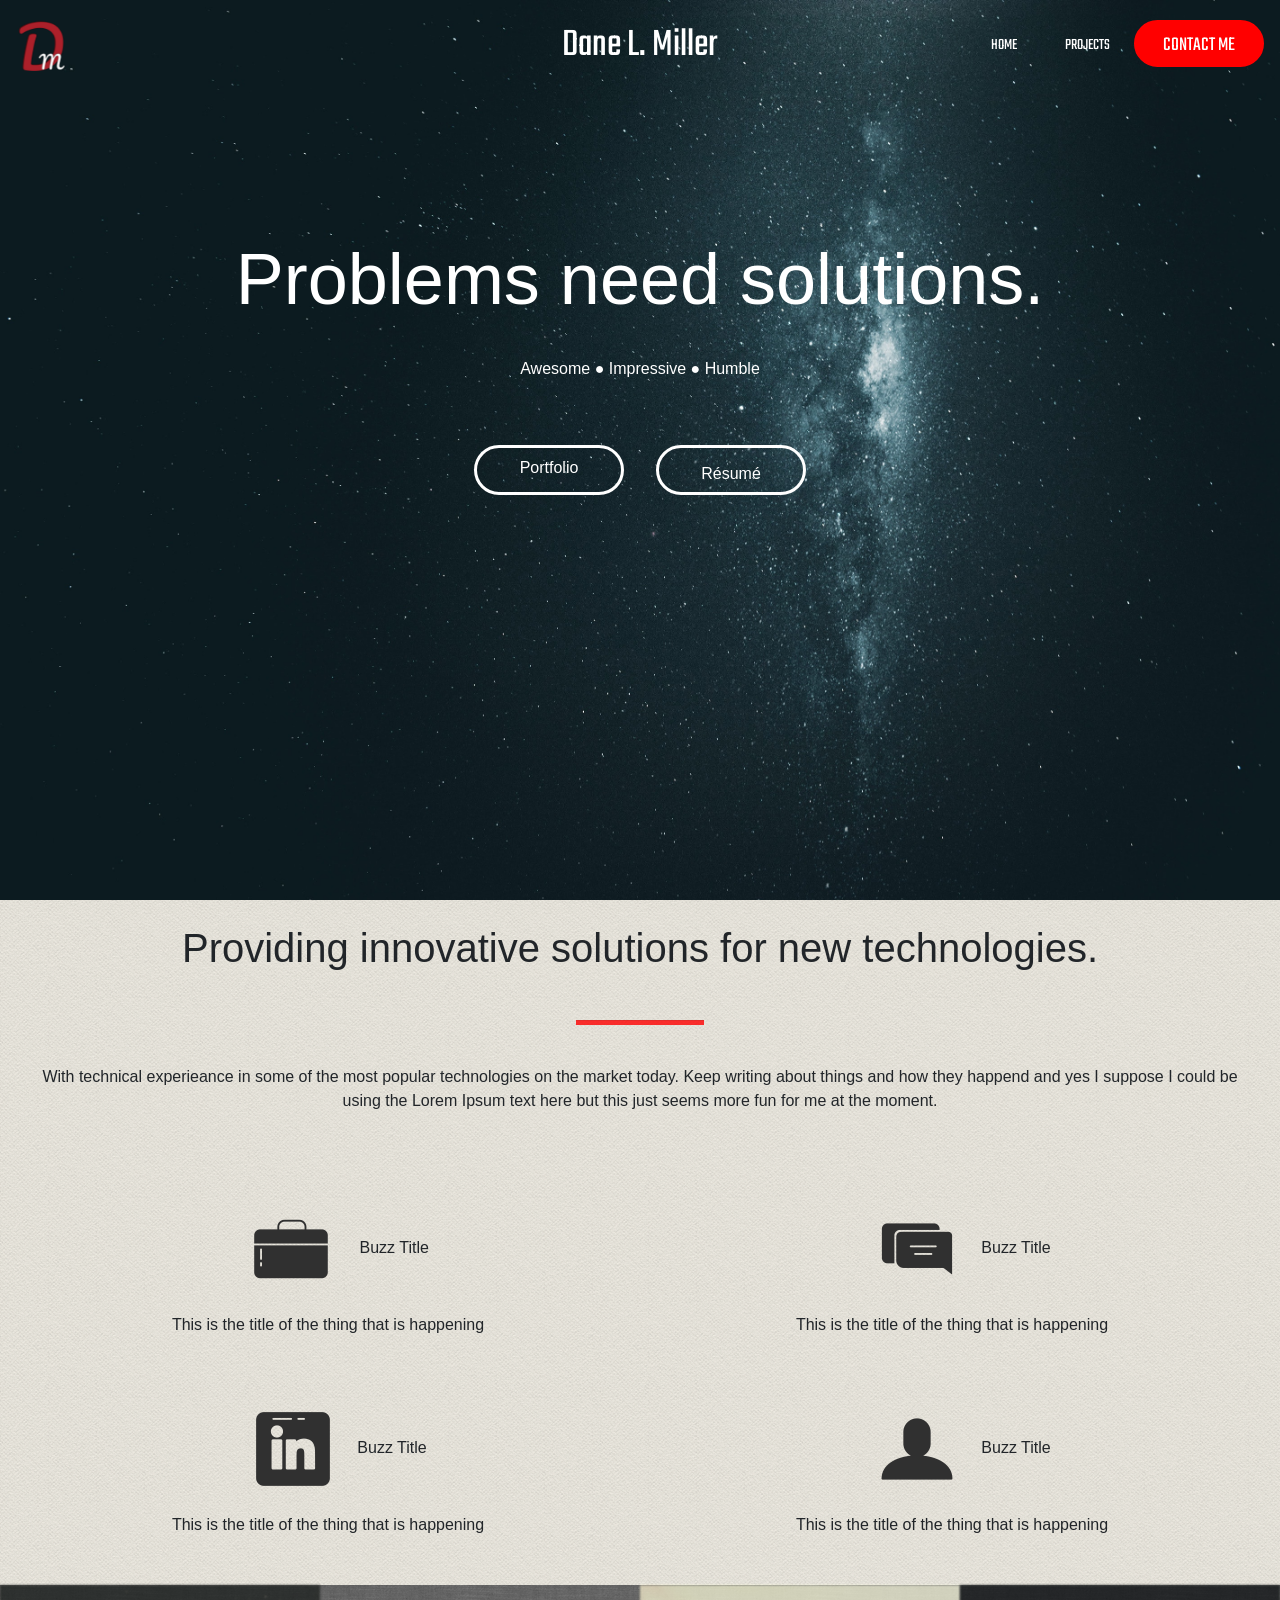
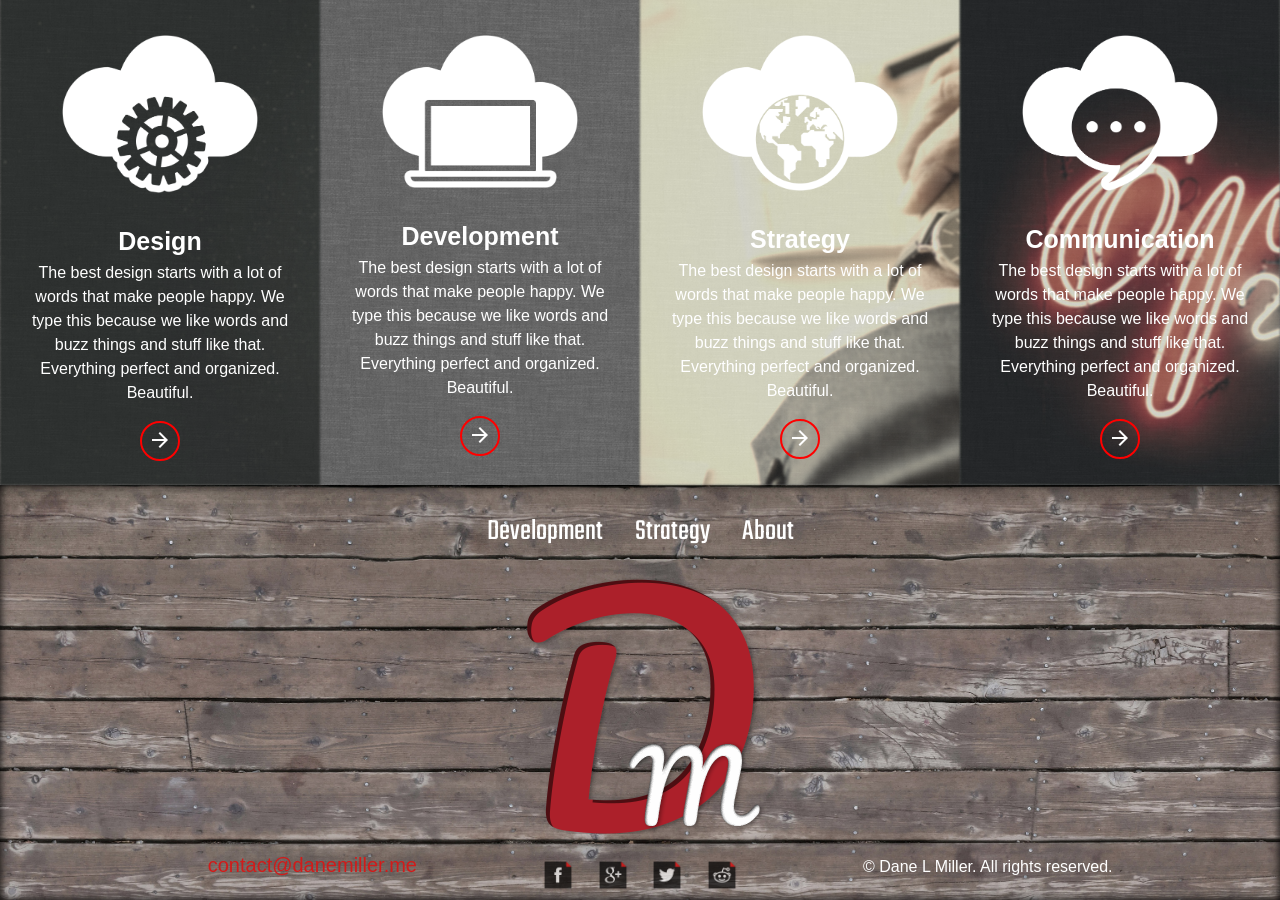
==== commit 3e051ae5: "combined portfolio data to main index testing" ====
--- a/index.html
+++ b/index.html
@@ -78,7 +78,7 @@
                </div>
                <div class="col-12 justify-content-center align-self-center tag-buttons">
                    <div class="row  justify-content-center align-self-center m-4">
-                   <div class="tag-button m-3 hvr-pulse">Portfolio</div> <div class="tag-button m-3 hvr-pulse" >Résumé</div>
+                   <div class="tag-button m-3 hvr-pulse">Portfolio</div> <div data-popup-open="popup-1" class="btn tag-button m-3 hvr-pulse" >Résumé</div>
                    </div>
                </div>
 
@@ -218,6 +218,214 @@
 
 </footer>
 
+
+
+
+<div class="popup" data-popup="popup-1">
+    <div class="popup-inner">
+
+
+        <div class="paper">
+
+
+            <div class="row">
+
+                <div class="col-4 left-panel">
+
+
+                    <div class="row">
+                        <img src="images/me.jpeg" class="avatar">
+                    </div>
+
+                    <div class="d-flex flex-column spaced-row">
+                        <h3>Info</h3>
+
+                        <div class="row">
+                            <div class=""><i class="material-icons left-icon">person_pin</i></div>
+                            <div class="info">
+                                <div class="title"><strong>Name</strong></div>
+                                <span class="left-title">Dane Miller</span>
+                            </div>
+                        </div>
+                        <div class="row">
+                            <div class=""><i class="material-icons left-icon">add_location</i></div>
+                            <div>
+                                <div class="title"> <strong>Address</strong></div>
+                                <span class="left-title">San Antonio, TX,  78109</span>
+                            </div>
+                        </div>
+
+
+                        <div class="row">
+                            <div class=""><i class="material-icons left-icon">phone</i></div>
+                            <div>
+                                <div class="title">  <strong>Phone</strong></div>
+                                <span class="left-title">(208).352.0195</span>
+                            </div>
+                        </div>
+
+                        <div class="row">
+                            <div class=""><i class="material-icons left-icon">email</i></div>
+                            <div>
+                                <div class="title"> <strong>Email</strong></div>
+                                <span class="left-title">contact@danemiller.me</span>
+                            </div>
+                        </div>
+                        <div class="row">
+                            <div class=""><i class="material-icons left-icon">web</i></div>
+                            <div>
+                                <div class="title">  <strong>Website</strong></div>
+                                <span class="left-title">http://danemiller.me</span>
+                            </div>
+                        </div>
+
+                    </div>
+
+                    <div class="d-flex flex-column spaced-row">
+                        <h3 class="resume-side-header">Social</h3>
+
+                        <div><i class="material-icons">person_pin</i></div>
+                        <div>
+                            <strong>GitHub</strong>
+                            <span class="left-title">unfaiyted</span>
+                        </div>
+
+                        <div><i class="material-icons">person_pin</i></div>
+                        <div>
+                            <strong>LinkedIn</strong>
+                            <span class="left-title">Visit</span>
+                        </div>
+
+                        <div><i class="material-icons">person_pin</i></div>
+                        <div>
+                            <strong>Skype</strong>
+                            <span class="left-title">unfaiyted</span>
+                        </div>
+
+                    </div>
+
+                </div>
+
+                <div class="col-8">
+
+                    <div class="row resume-right-header">
+                        <h1>Dane L Miller</h1>
+                        <h4>Full-Stack Web Developer / Business Analyst</h4>
+                    </div>
+
+                    <div class="row">
+
+                        <div class="col-1">  <i class="material-icons header-icon">location_city</i> </div>
+                        <div class="col-11">  <h3 class="right-header">Work Experience</h3>
+                            <hr class="resume-main-hr"></div>
+                    </div>
+
+                    <div class="row history-list">
+                        <div class="years">   <span class="dot time-line"></span>2010 - 2012</div>
+                        <div class="exp-info">
+                            <h5>J.P Morgan Chase</h5>
+                            <h6>Strategic Business Analyst</h6>
+                            <p>Information about the job and what was done at the job and such</p>
+                        </div>
+                    </div>
+                    <div class="row">
+                        <div class="years"><span class="dot time-line"></span>2010 - 2012</div>
+                        <div class="exp-info">
+                            <h5>U.S Army</h5>
+                            <h6>Signals Intelligence Analyst</h6>
+                            <p>Information about the job and what was done at the job and such</p>
+                        </div>
+                    </div>
+                    <div class="row">
+                        <div class="years-last"><span class="dot time-line"></span>2010 - 2012</div>
+                        <div class="exp-info">
+                            <h5>Work Location Name</h5>
+                            <h6>Job title</h6>
+                            <p>Information about the job and what was done at the job and such</p>
+                        </div>
+                    </div>
+
+
+                    <div class="row">
+
+                        <div class="col-1">      <i class="material-icons header-icon">school</i> </div>
+                        <div class="col-11">  <h3 class="right-header">Education</h3>
+                            <hr class="resume-main-hr"></div>
+                    </div>
+
+
+                    <div class="row history-list">
+                        <div class="years">   <span class="dot time-line"></span>2010 - 2012</div>
+                        <div class="exp-info">
+                            <h5>CodeUp</h5>
+                            <h6>Full Stack Web Development</h6>
+                            <p>Information about the job and what was done at the job and such</p>
+                        </div>
+                    </div>
+                    <div class="row">
+                        <div class="years"><span class="dot time-line"></span>2010 - 2012</div>
+                        <div class="exp-info">
+                            <h5>Cochise College</h5>
+                            <h6>Intelligence Analytics</h6>
+                            <p>Information about the job and what was done at the job and such</p>
+                        </div>
+                    </div>
+                    <div class="row">
+                        <div class="years-last"><span class="dot time-line"></span>2009- 2010</div>
+                        <div class="exp-info">
+                            <h5>Boise State University</h5>
+                            <h6>Computer Science</h6>
+                            <p>Information about the job and what was done at the job and such</p>
+                        </div>
+                    </div>
+
+                    <div class="row">
+
+                        <div class="col-1">      <i class="material-icons header-icon">developer_mode</i> </div>
+                        <div class="col-11">  <h3 class="right-header">Skills and Expertize</h3>
+                            <hr class="resume-main-hr"></div>
+                    </div>
+
+
+                    <div class="row history-list">
+                        <div class="years">   <span class="dot time-line"></span>2010 - 2012</div>
+                        <div class="exp-info">
+                            <h5>Work Location Name</h5>
+                            <h6>Job title</h6>
+                            <p>Information about the job and what was done at the job and such</p>
+                        </div>
+                    </div>
+                    <div class="row">
+                        <div class="years"><span class="dot time-line"></span>2010 - 2012</div>
+                        <div class="exp-info">
+                            <h5>Work Location Name</h5>
+                            <h6>Job title</h6>
+                            <p>Information about the job and what was done at the job and such</p>
+                        </div>
+                    </div>
+                    <div class="row">
+                        <div class="years-last"><span class="dot time-line"></span>2010 - 2012</div>
+                        <div class="exp-info">
+                            <h5>Work Location Name</h5>
+                            <h6>Job title</h6>
+                            <p>Information about the job and what was done at the job and such</p>
+                        </div>
+                    </div>
+
+
+
+                </div>
+
+            </div>
+
+        </div>
+        <a class="popup-close" data-popup-close="popup-1" href="#">x</a>
+    </div>
+    </div>
+
+
+
+
 <script src="https://code.jquery.com/jquery-3.3.1.min.js" integrity="sha256-FgpCb/KJQlLNfOu91ta32o/NMZxltwRo8QtmkMRdAu8=" crossorigin="anonymous"></script>
 <script src="https://cdnjs.cloudflare.com/ajax/libs/popper.js/1.12.9/umd/popper.min.js" integrity="sha384-ApNbgh9B+Y1QKtv3Rn7W3mgPxhU9K/ScQsAP7hUibX39j7fakFPskvXusvfa0b4Q" crossorigin="anonymous"></script>
 <script src="https://maxcdn.bootstrapcdn.com/bootstrap/4.0.0/js/bootstrap.min.js" integrity="sha384-JZR6Spejh4U02d8jOt6vLEHfe/JQGiRRSQQxSfFWpi1MquVdAyjUar5+76PVCmYl" crossorigin="anonymous"></script>
--- a/css/main.css
+++ b/css/main.css
@@ -613,6 +613,9 @@
     width: 90%;
     margin-left: auto;
     margin-right: auto;
+
+
+
 }
 
 .paper h1,h2,h3 {
@@ -654,6 +657,7 @@
     right: -5px;
     transform: rotate(1deg);
     z-index: -2;
+    filter: drop-shadow(0 0 30px #333);
 }
 
 .left-panel {
@@ -701,6 +705,25 @@
     padding-right: 20px;
 
 }
+
+
+.years-last {
+    margin-left: 45px;
+    border-left: transparent;
+    padding-left: 20px;
+    padding-right: 20px;
+
+}
+
+.years-last:before {
+    content : "";
+    position: absolute;
+    left: 60px;
+    height  : 10px;
+    width   : 50%;  /* or 100px */
+    border-left: 2px solid #000;
+}
+
 
 .time-line {
     position: absolute;
@@ -739,6 +762,12 @@
 
 }
 
+.resume-right-header {
+    padding-left: 20%;
+    padding-top: 40px;
+    padding: 40px 10%;
+
+}
 .resume-side-header {
 
 
@@ -764,4 +793,55 @@
     background: #333;
     background-image: linear-gradient(to right, #ccc, #333, #ccc);
 
+}
+
+
+/* Outer */
+.popup {
+    width:100%;
+    height:100%;
+    display:none;
+    position:fixed;
+    top: 0px;
+    left:0px;
+    overflow: auto;
+    z-index: 10000000 !important;
+}
+/* Inner */
+.popup-inner {
+    width:90%;
+    padding:40px;
+    position:absolute;
+    top: calc(110vh);
+    left:50%;
+    -webkit-transform:translate(-50%, -50%);
+    transform:translate(-50%, -50%);
+    border-radius:3px;
+    z-index: 10000000 !important;
+}
+/* Close Button */
+.popup-close {
+    width:30px;
+    height:30px;
+    padding-top:4px;
+    display:inline-block;
+    position:absolute;
+    top: 120px;
+    right:130px;
+    transition:ease 0.25s all;
+    -webkit-transform:translate(50%, -50%);
+    transform:translate(50%, -50%);
+    border-radius:1000px;
+    background:rgba(0,0,0,0.8);
+    font-family:Arial, Sans-Serif;
+    font-size:20px;
+    text-align:center;
+    line-height:100%;
+    color:#fff;
+}
+.popup-close:hover {
+    -webkit-transform:translate(50%, -50%) rotate(180deg);
+    transform:translate(50%, -50%) rotate(180deg);
+    background:rgba(0,0,0,1);
+    text-decoration:none;
 }
